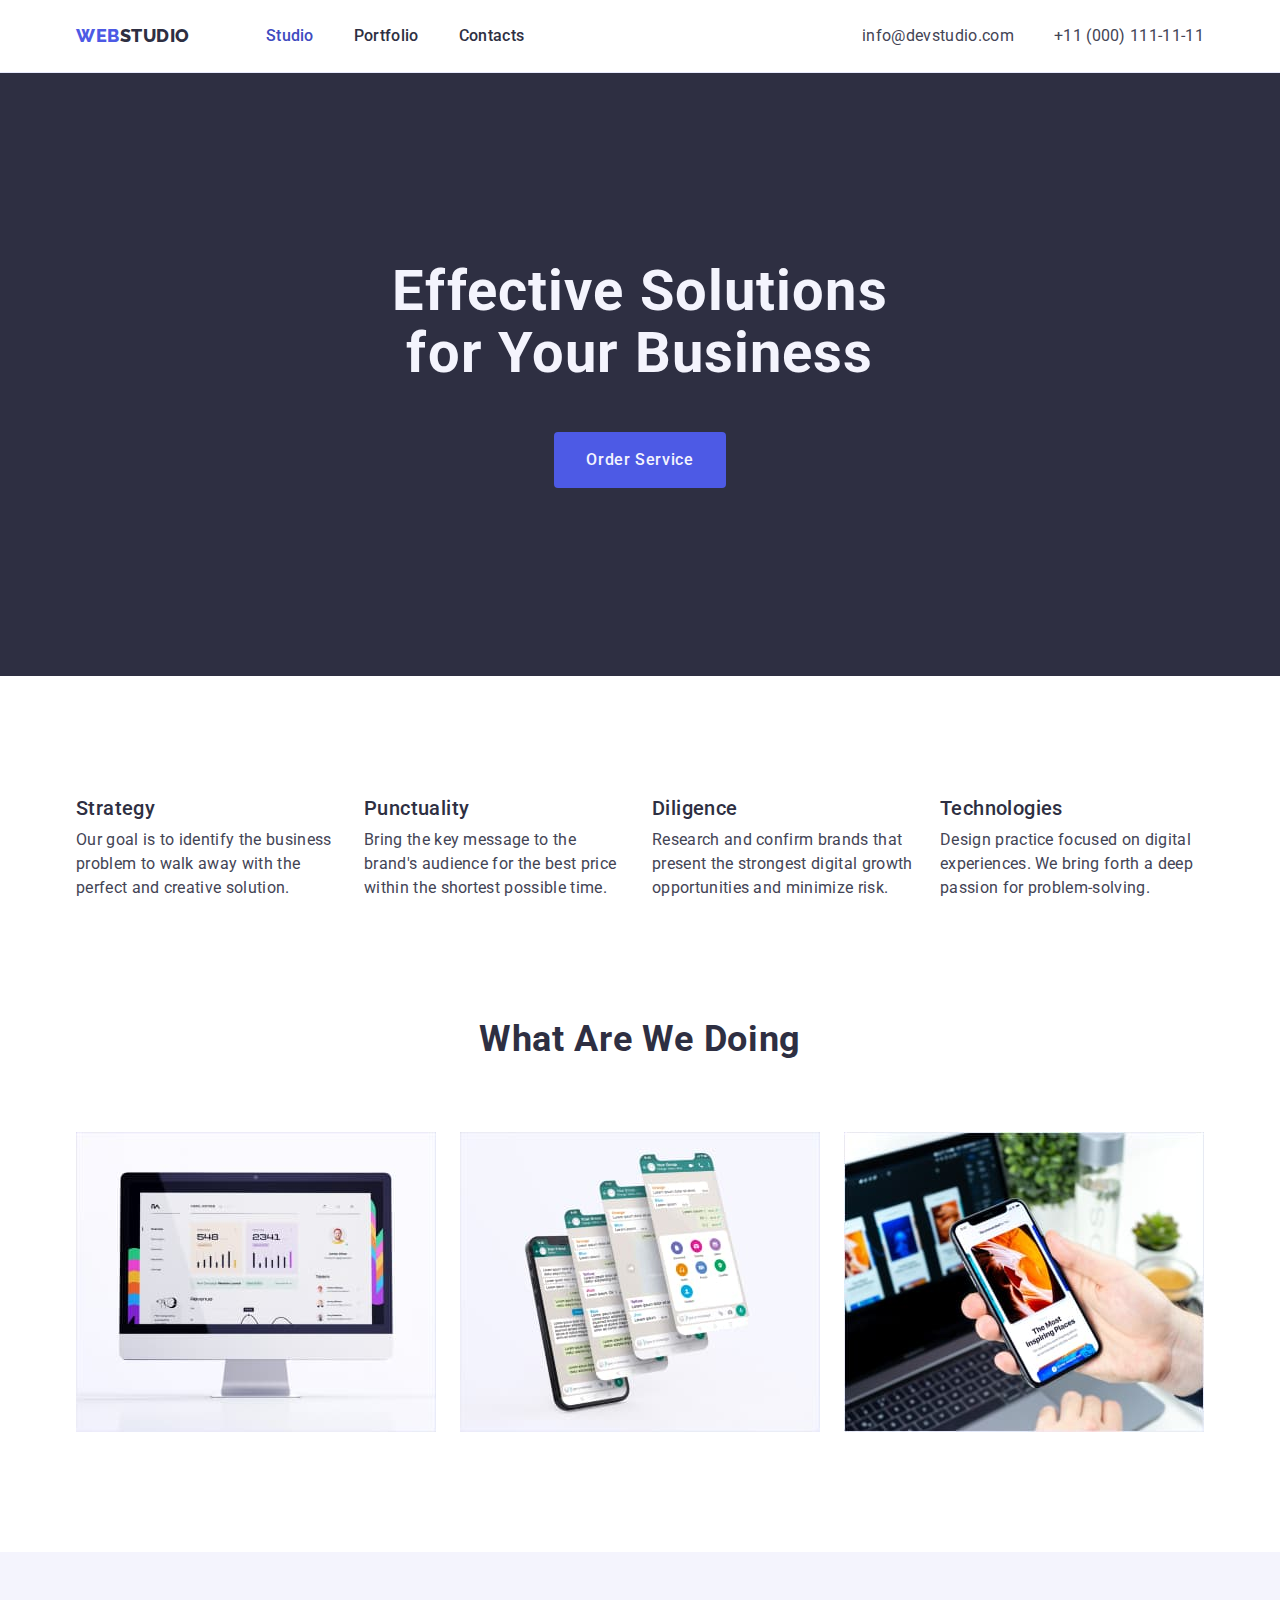
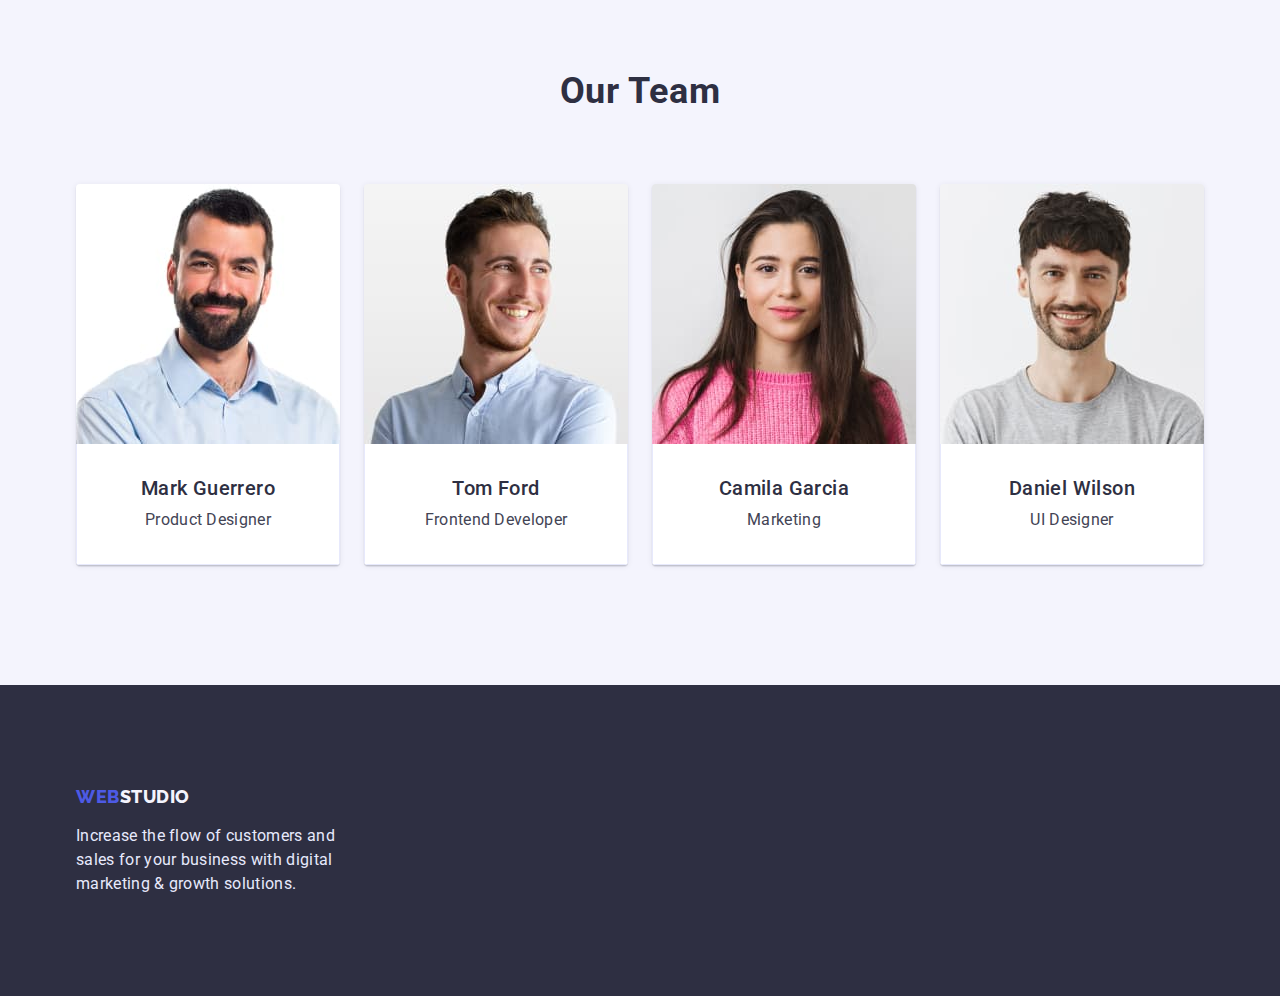
==== index.html @ 9fa5a696 "HW 4 start" ====
<!DOCTYPE html>
<html lang="en">

<head>
    <meta charset="UTF-8">
    <meta http-equiv="X-UA-Compatible" content="IE=edge">
    <meta name="viewport" content="width=device-width, initial-scale=1.0">
    <title>WebStudio</title>
    <link
        href="https://fonts.googleapis.com/css2?family=Raleway:wght@800&family=Roboto:wght@400;500;700;900&display=swap"
        rel="stylesheet">
    <link rel="stylesheet"
        href="https://cdnjs.cloudflare.com/ajax/libs/modern-normalize/1.1.0/modern-normalize.min.css">
    <link rel="stylesheet" href="./css/styles.css">
</head>

<body class="body">

    <!-- Header top -->
    <header class="page-header">
        <div class="header container">
            <nav class="header__menu">
                <a href="./index.html" class="logo"> <span class="web">Web</span>Studio</a>
                <ul class="header__nav">
                    <li class="header__list"><a href="./index.html" class="header__link current">Studio</a></li>
                    <li class="header__list"><a href="./portfolio.html" class="header__link">Portfolio</a></li>
                    <li class="header__list"><a href="#contacts" class="header__link">Contacts</a></li>
                </ul>
            </nav>
            <address class="address">
                <ul class="address__list">
                    <li class="address__item">
                        <a href="mailto:info@devstudio.com" class="address__link email">info@devstudio.com</a>
                    </li>
                    <li class="address__item">
                        <a href="tel:+110001111111" class="address__link phone">+11 (000) 111-11-11</a>
                    </li>
                </ul>
            </address>
        </div>
    </header>
    <!-- /Header top -->

    <main>

        <!-- Hero -->
        <section class="hero section">
            <div class="container container--hero">
                <h1 class="hero__title">Effective Solutions for Your Business</h1>
                <button type="button" class="btn">Order Service</button>
            </div>
        </section>
        <!-- /Hero -->

        <!-- Our features -->
        <section class="features section">
            <div class="container">
                <h2 class="visually-hidden">About us</h2>
                <ul class="features__list">
                    <li class="features__element">
                        <h3 class="features__title">Strategy</h3>
                        <p class="features__description">Our goal is to identify the business
                            problem to walk away with the perfect and creative solution.</p>
                    </li>
                    <li class="features__element">
                        <h3 class="features__title">Punctuality</h3>
                        <p class="features__description">Bring the key message to the brand's audience for the best
                            price within the shortest possible
                            time.</p>
                    </li>
                    <li class="features__element">
                        <h3 class="features__title">Diligence</h3>
                        <p class="features__description">Research and confirm brands that present the strongest digital
                            growth opportunities and
                            minimize
                            risk.</p>
                    </li>
                    <li class="features__element">
                        <h3 class="features__title">Technologies</h3>
                        <p class="features__description">Design practice focused on digital experiences. We bring forth
                            a deep passion for
                            problem-solving.</p>
                    </li>
                </ul>
            </div>
        </section>
        <!-- /About section -->

        <!-- Our work -->
        <section class="work section">
            <div class="container">
                <h2 class="work__title">What are we doing</h2>
                <ul class="work__list">
                    <li class="work__element">
                        <img src="./images/work/work1.jpg" width="360" height="300" alt="website">
                    </li>
                    <li class="work__element">
                        <img src="./images/work/work2.jpg" width="360" height="300" alt="mobile apps">
                    </li>
                    <li class="work__element">
                        <img src="./images/work/work3.jpg" width="360" height="300" alt="design">
                    </li>
                </ul>
            </div>
        </section>
        <!-- /Our work -->

        <!-- Our team -->
        <section class="team section">
            <div class="container">
                <h2 class="team__title">Our Team</h2>
                <ul class="team__list">
                    <li class="team__element">
                        <img src="./images/team/team1.jpg" width="264" height="260" alt="Mark Guerrero">
                        <div class="team__card">
                            <h3 class="team__member">Mark Guerrero</h3>
                            <p class="team__text">Product Designer</p>
                        </div>
                    </li>
                    <li class="team__element">
                        <img src="./images/team/team2.jpg" width="264" height="260" alt="Tom Ford">
                        <div class="team__card">
                            <h3 class="team__member">Tom Ford</h3>
                            <p class="team__text">Frontend Developer</p>
                        </div>
                    </li>
                    <li class="team__element">
                        <img src="./images/team/team3.jpg" width="264" height="260" alt="Camila Garcia">
                        <div class="team__card">
                            <h3 class="team__member">Camila Garcia</h3>
                            <p class="team__text">Marketing</p>
                        </div>
                    </li>
                    <li class="team__element">
                        <img src="./images/team/team4.jpg" width="264" height="260" alt="Daniel Wilson">
                        <div class="team__card">
                            <h3 class="team__member">Daniel Wilson</h3>
                            <p class="team__text">UI Designer</p>
                        </div>
                    </li>
                </ul>
            </div>
        </section>
        <!-- /Our team -->

    </main>

    <!-- Footer -->
    <footer class="footer">
        <div class="container footer__container">
            <a href="./index.html" class="logo footer__logo"> <span class="web">Web</span>Studio</a>
            <p class="footer__text" id="contacts">Increase the flow of customers and sales for your business with
                digital marketing & growth solutions.
            </p>
        </div>
    </footer>
    <!-- /Footer -->
</body>

</html>
---- css/styles.css ----
:root {
	--primary-brand: #4d5ae5;
	--pressed-state: #404bbf;
	--dark: #2e2f42;
	--success: #31d0aa;
	--text: #434455;
	--subtle-text: #8e8f99;
	--accent: #e7e9fc;
	--light: #f4f4fd;
	--modal-overlay: #2e2f42;
	--hero-background: #2e2f42;
	--white: #ffffff;
	--card-set-gap: 24px;
	--cornflower: rgba(231, 233, 252, 1);
	--card-shadow: 0px 1px 6px rgba(46, 47, 66, 0.08), 0px 1px 1px rgba(46, 47, 66, 0.16),
		0px 2px 1px rgba(46, 47, 66, 0.08);
}

/* -------------------MAIN PAGE---------------------- */

body {
	background-color: #ffffff;
	color: var(--text);

	font-family: Roboto, sans-serif;
	font-style: normal;
}

/* -------------------GLOBAL---------------------- */

a {
	text-decoration: none;
	font-style: normal;
}

ul,
ol {
	margin: 0;
	padding: 0;
	list-style: none;
}

img {
	display: block;
	max-width: 100%;
	height: auto;
}

h1,
h2,
h3,
p {
	margin: 0;
}

li {
	padding: 0;
	margin: 0;
	list-style: none;
}

.visually-hidden {
	white-space: nowrap;
	position: absolute;
	width: 1px;
	height: 1px;
	overflow: hidden;
	border: 0;
	padding: 0;
	clip: rect(0 0 0 0);
	clip-path: inset(50%);
	margin: -1px;
}

/* -------------------FLEXBOX---------------------- */

.container {
	width: 1158px;
	padding-left: 15px;
	padding-right: 15px;
	margin-left: auto;
	margin-right: auto;
	/* outline: 2px solid tomato; */
}

.section {
	padding-top: 120px;
	padding-bottom: 120px;
}

.section--no-padding {
	padding-top: 0px;
	padding-bottom: 0px;
}

/* -------------------HEADER---------------------- */

.page-header {
	border-bottom: 1px solid var(--cornflower);
}

.logo {
	padding: 24px 0 24px;

	color: var(--dark);

	font-family: Raleway;
	text-transform: uppercase;
	font-weight: 800;
	font-size: 18px;
	line-height: 1.3;
	letter-spacing: 0.03em;
}

.web {
	color: var(--primary-brand);
}

/* -------------------SITE NAV---------------------- */

.header,
.header__nav,
.header__menu,
.address__list {
	display: flex;
	align-items: center;
}

.header__nav {
	margin-left: 76px;
}

.header__link {
	display: block;
	padding: 24px 0 24px;
	color: var(--dark);

	font-weight: 500;
	font-size: 16px;
	line-height: 1.5;
	letter-spacing: 0.02em;
}

.current,
.header__link:hover,
.header__link:focus {
	color: var(--pressed-state);
}

.address {
	margin-left: auto;
}

.address__link {
	display: block;
	padding: 24px 0 24px;
	color: var(--text);

	font-size: 16px;
	line-height: 1.5;
	letter-spacing: 0.02em;
}

.header__list,
.address__item {
	margin-right: 40px;
}

.header__list:last-child,
.address__item:last-child {
	margin-right: 0px;
}

.address__link:hover,
.address__link:focus {
	color: var(--pressed-state);
}

/* -------------------HERO---------------------- */

.hero {
	padding-top: 188px;
	padding-bottom: 188px;
	text-align: center;

	background: var(--hero-background);
}

.container--hero {
	width: 530px;
}

.hero__title {
	margin-bottom: 48px;

	color: var(--light);
	font-size: 56px;
	line-height: 1.1;

	letter-spacing: 0.02em;
}

/* -------------------BUTTON---------------------- */

.btn {
	min-width: 169px;
	padding: 16px 32px;

	color: var(--light);
	background-color: var(--primary-brand);
	cursor: pointer;
	border: 0mm;
	border-radius: 4px;

	font-family: Roboto, sans-serif;
	font-weight: 500;
	font-size: 16px;
	line-height: 1.5;
	text-align: center;
	letter-spacing: 0.04em;
}

.btn--portfolio {
	min-width: auto;
	padding: 12px 24px 12px 24px;
}

.button,
.btn--portfolio:hover,
.button,
.btn--portfolio:focus {
	color: var(--light);
	background-color: var(--pressed-state);
}

/* -------------------PORTFOLIO BUTTON--------------------- */

.portfolio__section {
	padding-top: 96px;
	padding-bottom: 120px;
}

.navigation__list {
	align-items: center;
}

.navigation__li:not(:last-child) {
	margin-right: 24px;
}

.btn--portfolio {
	color: var(--primary-brand);
	background-color: var(--light);
	border: 1px solid var(--cornflower);
}

/* -------------------FEATURES SECTION---------------------- */

.features__list {
	display: flex;
}

.features__element {
	width: 264px;
}

.features__element:not(:last-child) {
	margin-right: 24px;
}

.features__title {
	margin-bottom: 8px;

	color: var(--dark);

	font-weight: 500;
	font-size: 20px;
	line-height: 1.2;
	letter-spacing: 0.02em;
}

.features__description {
	font-size: 16px;
	line-height: 1.5;
	letter-spacing: 0.02em;
}

/* -------------------WORK SECTION---------------------- */

.work {
	padding-top: 0;
}

.work__list,
.team__list {
	display: flex;
}

.work__element:not(:last-child) {
	margin-right: 24px;
}

.work__title,
.team__title {
	margin-bottom: 72px;

	color: var(--dark);

	font-size: 36px;
	line-height: 1.11;
	text-align: center;
	letter-spacing: 0.02em;
	text-transform: capitalize;
}

/* -------------------TEAM SECTION---------------------- */

.team {
	background: var(--light);
}

.team__list .team__element:last-child {
	margin-right: 0px;
}

.team__element {
	margin-right: 24px;
	box-sizing: border-box;
	box-shadow: var(--card-shadow);
	border-radius: 5px;
	overflow: hidden;
	border-radius: 4px;

	background-color: var(--light);
}

.team__card {
	padding: 32px 16px;
	background-color: var(--white);
	text-align: center;
	border-left: 1px solid var(--cornflower);
	border-right: 1px solid var(--cornflower);
	border-bottom: 1px solid var(--cornflower);
}

.team__member {
	margin-bottom: 8px;
	color: var(--dark);

	font-weight: 500;
	font-size: 20px;
	line-height: 1.2;
	text-align: center;
	letter-spacing: 0.02em;
}

.team__text {
	font-size: 16px;
	line-height: 1.5;
	text-align: center;
	letter-spacing: 0.02em;
}

/* -------------------PORTFOLIO---------------------- */

.navigation__list {
	display: flex;
	justify-content: center;
	margin-bottom: 72px;
}

.portfolio__list {
	display: flex;
	flex-wrap: wrap;
	gap: 48px 24px;
	padding: 0;
	margin: 0;
}

.portfolio__element {
	width: 360px;
	box-shadow: var(--card-shadow);
}

.portfolio__element:nth-child(n + 7) {
	margin-bottom: 0px;
}

.portfolio__card {
	padding: 32px 16px;
	background-color: var(--white);
	border-left: 1px solid var(--cornflower);
	border-right: 1px solid var(--cornflower);
	border-bottom: 1px solid var(--cornflower);
}

.portfolio__item {
	margin-bottom: 8px;
	color: var(--dark);
	font-weight: 500;
	font-size: 20px;
	line-height: 1.2;

	letter-spacing: 0.02em;
}

.portfolio__text {
	font-size: 16px;
	line-height: 1.5;

	letter-spacing: 0.02em;
}

/* -------------------FOOTER---------------------- */

.footer {
	padding: 100px 16px 100px;
	background: var(--dark);
}

.footer__logo {
	display: inline-block;
	margin-bottom: 16px;
	padding: 0;
	color: var(--light);
}

.footer__text {
	width: 264px;
	color: var(--accent);
	font-size: 16px;
	line-height: 1.5;
	letter-spacing: 0.02em;
}
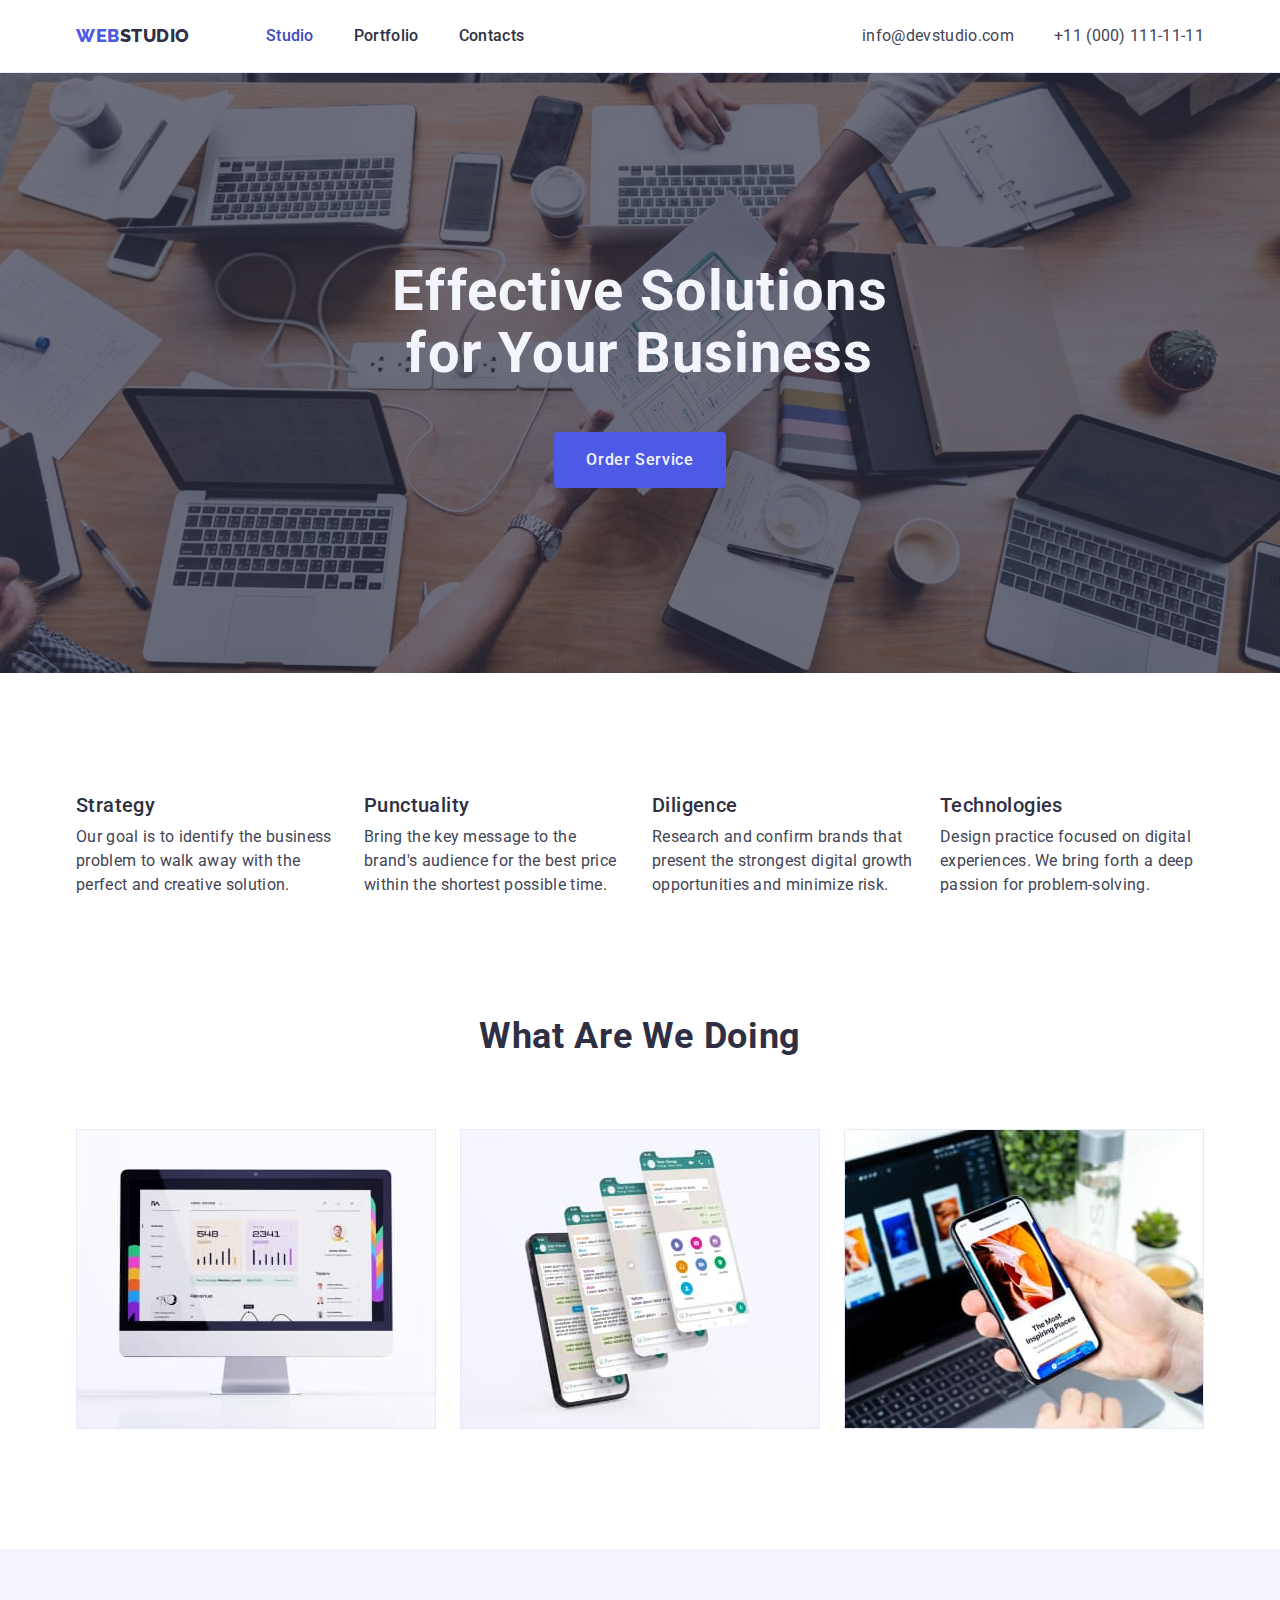
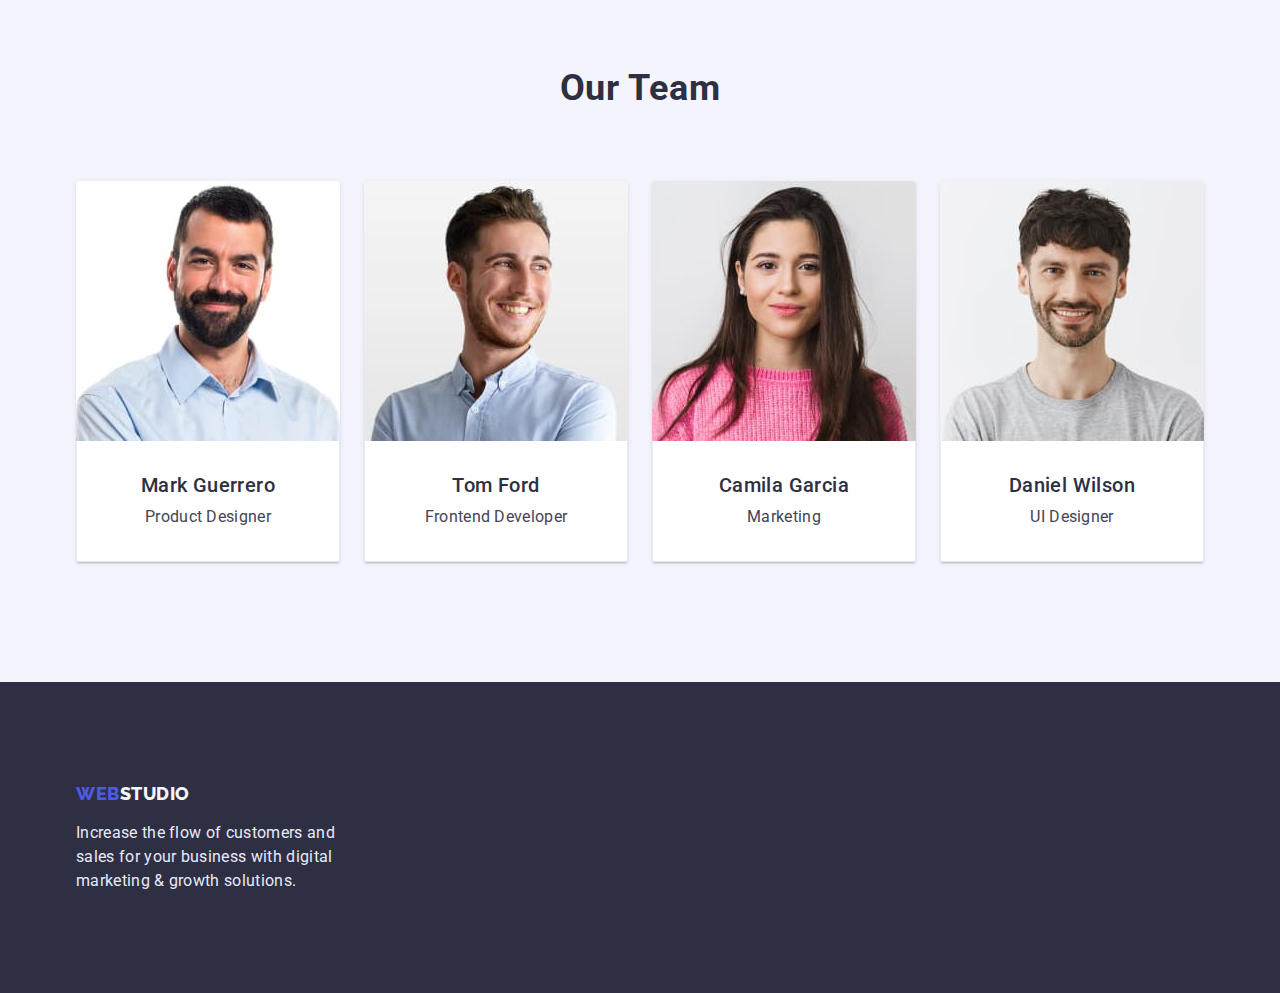
==== commit ffef0139: "overlay created" ====
--- a/index.html
+++ b/index.html
@@ -44,7 +44,7 @@
     <main>
 
         <!-- Hero -->
-        <section class="hero section">
+        <section class="hero section overlay">
             <div class="container container--hero">
                 <h1 class="hero__title">Effective Solutions for Your Business</h1>
                 <button type="button" class="btn">Order Service</button>
--- a/css/styles.css
+++ b/css/styles.css
@@ -183,11 +183,23 @@
 	padding-bottom: 188px;
 	text-align: center;
 
-	background: var(--hero-background);
+	/* background: var(--hero-background); */
 }
 
 .container--hero {
 	width: 530px;
+}
+
+.overlay {
+	max-width: 1440px;
+	height: 600px;
+	margin-left: auto;
+	margin-right: auto;
+	background-image: linear-gradient(to right, rgba(46, 47, 66, 0.7), rgba(46, 47, 66, 0.7)),
+		url("../images/people-office\ 1.jpg");
+	background-size: cover;
+	background-position: center;
+	background-repeat: no-repeat;
 }
 
 .hero__title {
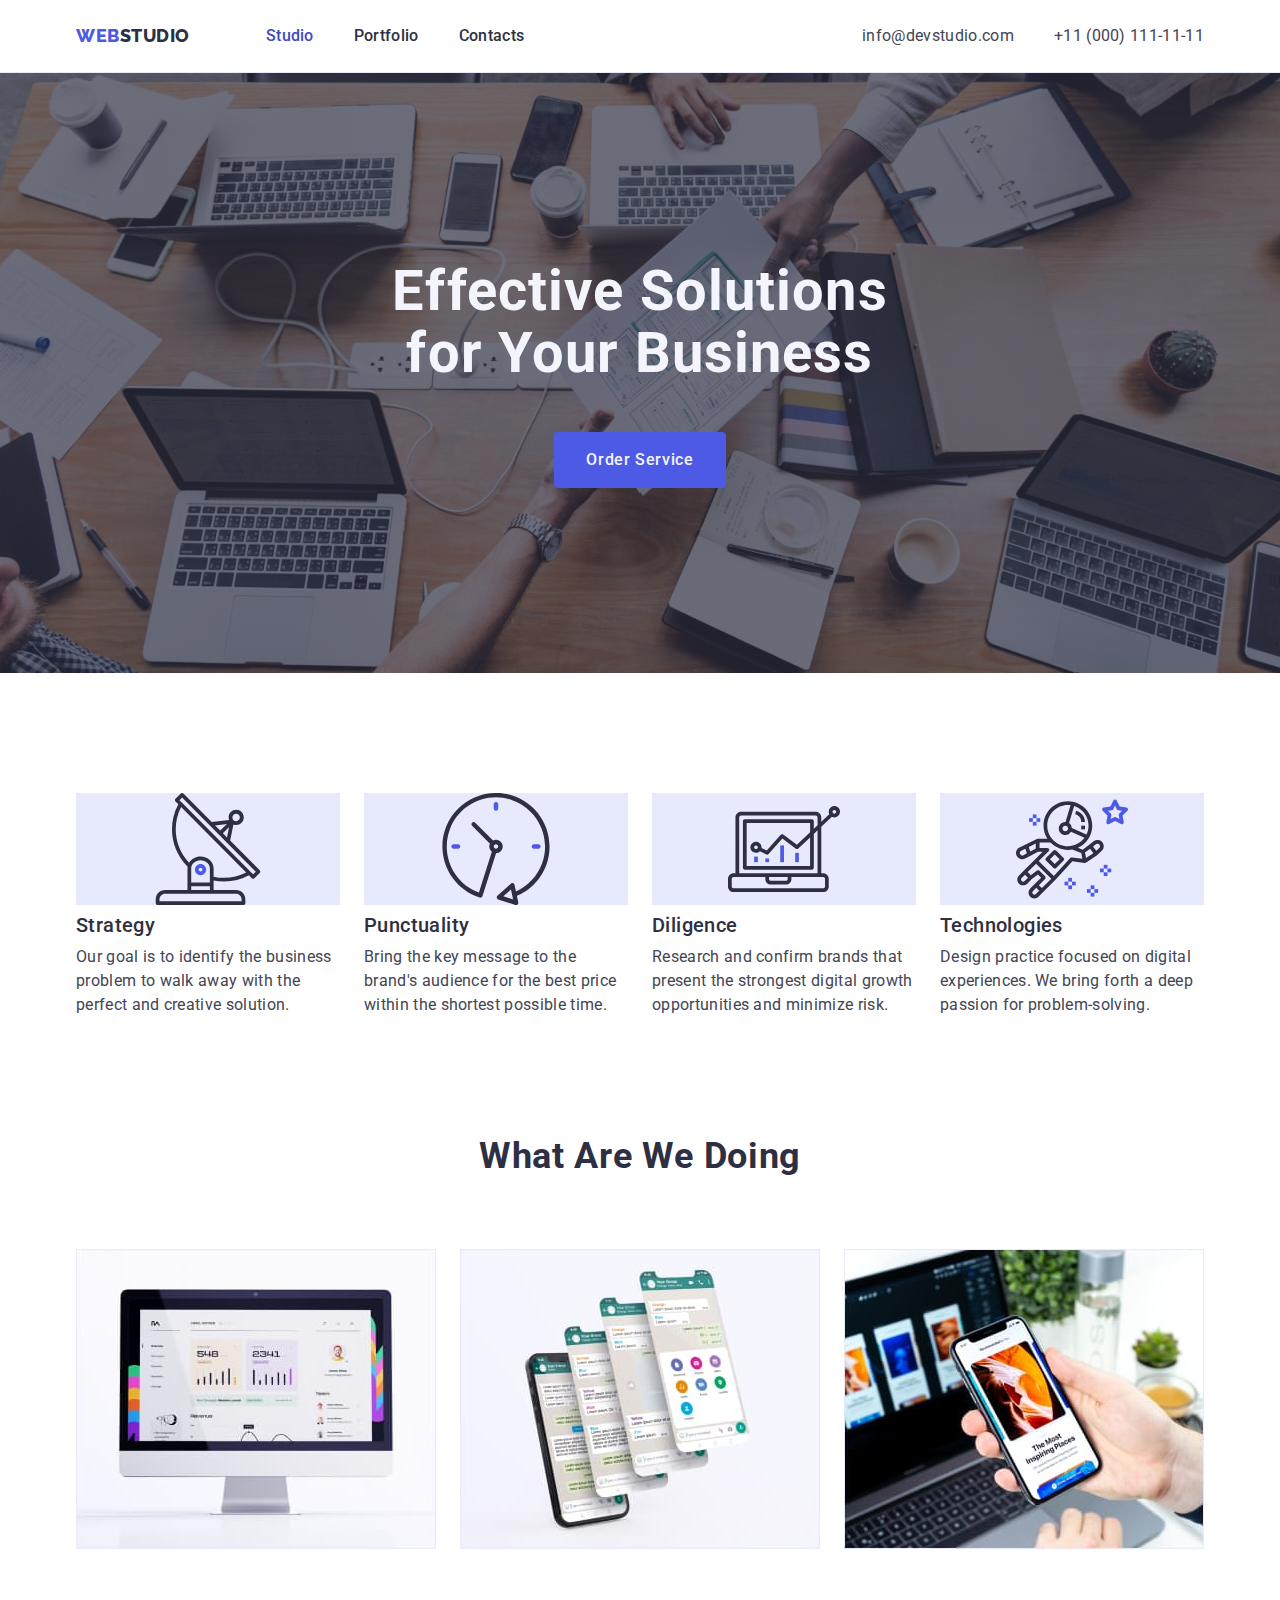
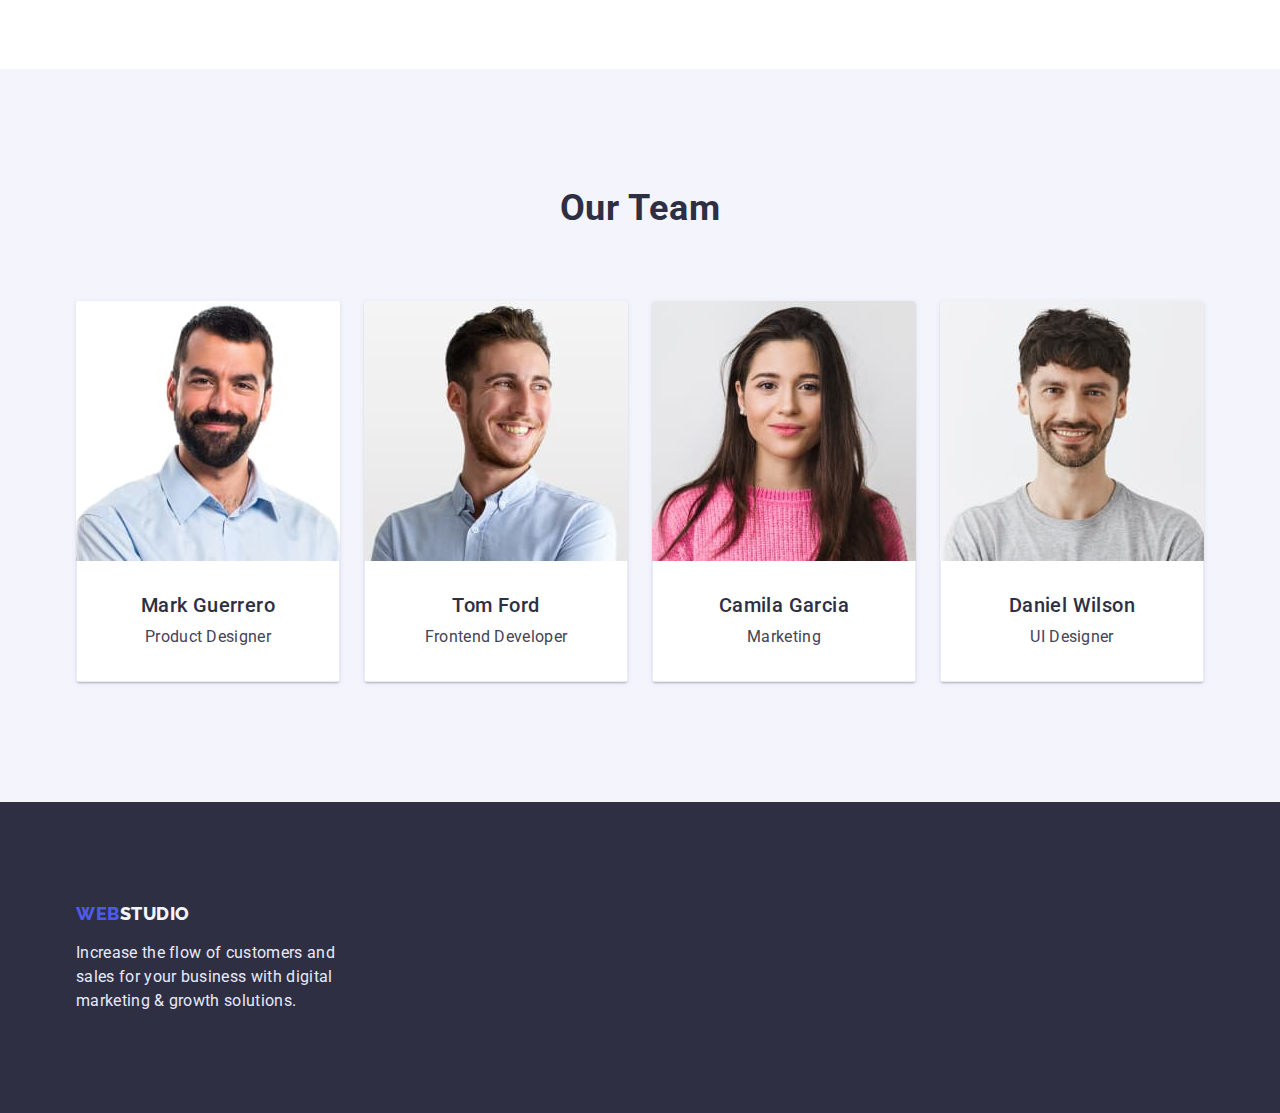
==== commit 8623cf45: "features svg added" ====
--- a/index.html
+++ b/index.html
@@ -57,25 +57,25 @@
             <div class="container">
                 <h2 class="visually-hidden">About us</h2>
                 <ul class="features__list">
-                    <li class="features__element">
+                    <li class="features__element features__element--antenna">
                         <h3 class="features__title">Strategy</h3>
                         <p class="features__description">Our goal is to identify the business
                             problem to walk away with the perfect and creative solution.</p>
                     </li>
-                    <li class="features__element">
+                    <li class="features__element features__element--clock">
                         <h3 class="features__title">Punctuality</h3>
                         <p class="features__description">Bring the key message to the brand's audience for the best
                             price within the shortest possible
                             time.</p>
                     </li>
-                    <li class="features__element">
+                    <li class="features__element features__element--diagram">
                         <h3 class="features__title">Diligence</h3>
                         <p class="features__description">Research and confirm brands that present the strongest digital
                             growth opportunities and
                             minimize
                             risk.</p>
                     </li>
-                    <li class="features__element">
+                    <li class="features__element features__element--astronaut">
                         <h3 class="features__title">Technologies</h3>
                         <p class="features__description">Design practice focused on digital experiences. We bring forth
                             a deep passion for
--- a/css/styles.css
+++ b/css/styles.css
@@ -297,6 +297,32 @@
 	letter-spacing: 0.02em;
 }
 
+.features__element::before {
+	display: block;
+	content: "";
+	height: 112px;
+	margin-bottom: 8px;
+	background-size: contain;
+	background-repeat: no-repeat;
+	background-position: center;
+	background-color: var(--accent);
+}
+
+.features__element--antenna::before {
+	background-image: url(../svg/features/antenna.svg);
+}
+
+.features__element--clock::before {
+	background-image: url(../svg/features/clock.svg);
+}
+
+.features__element--diagram::before {
+	background-image: url(../svg/features/diagram.svg);
+}
+
+.features__element--astronaut::before {
+	background-image: url(../svg/features/astronaut.svg);
+}
 /* -------------------WORK SECTION---------------------- */
 
 .work {
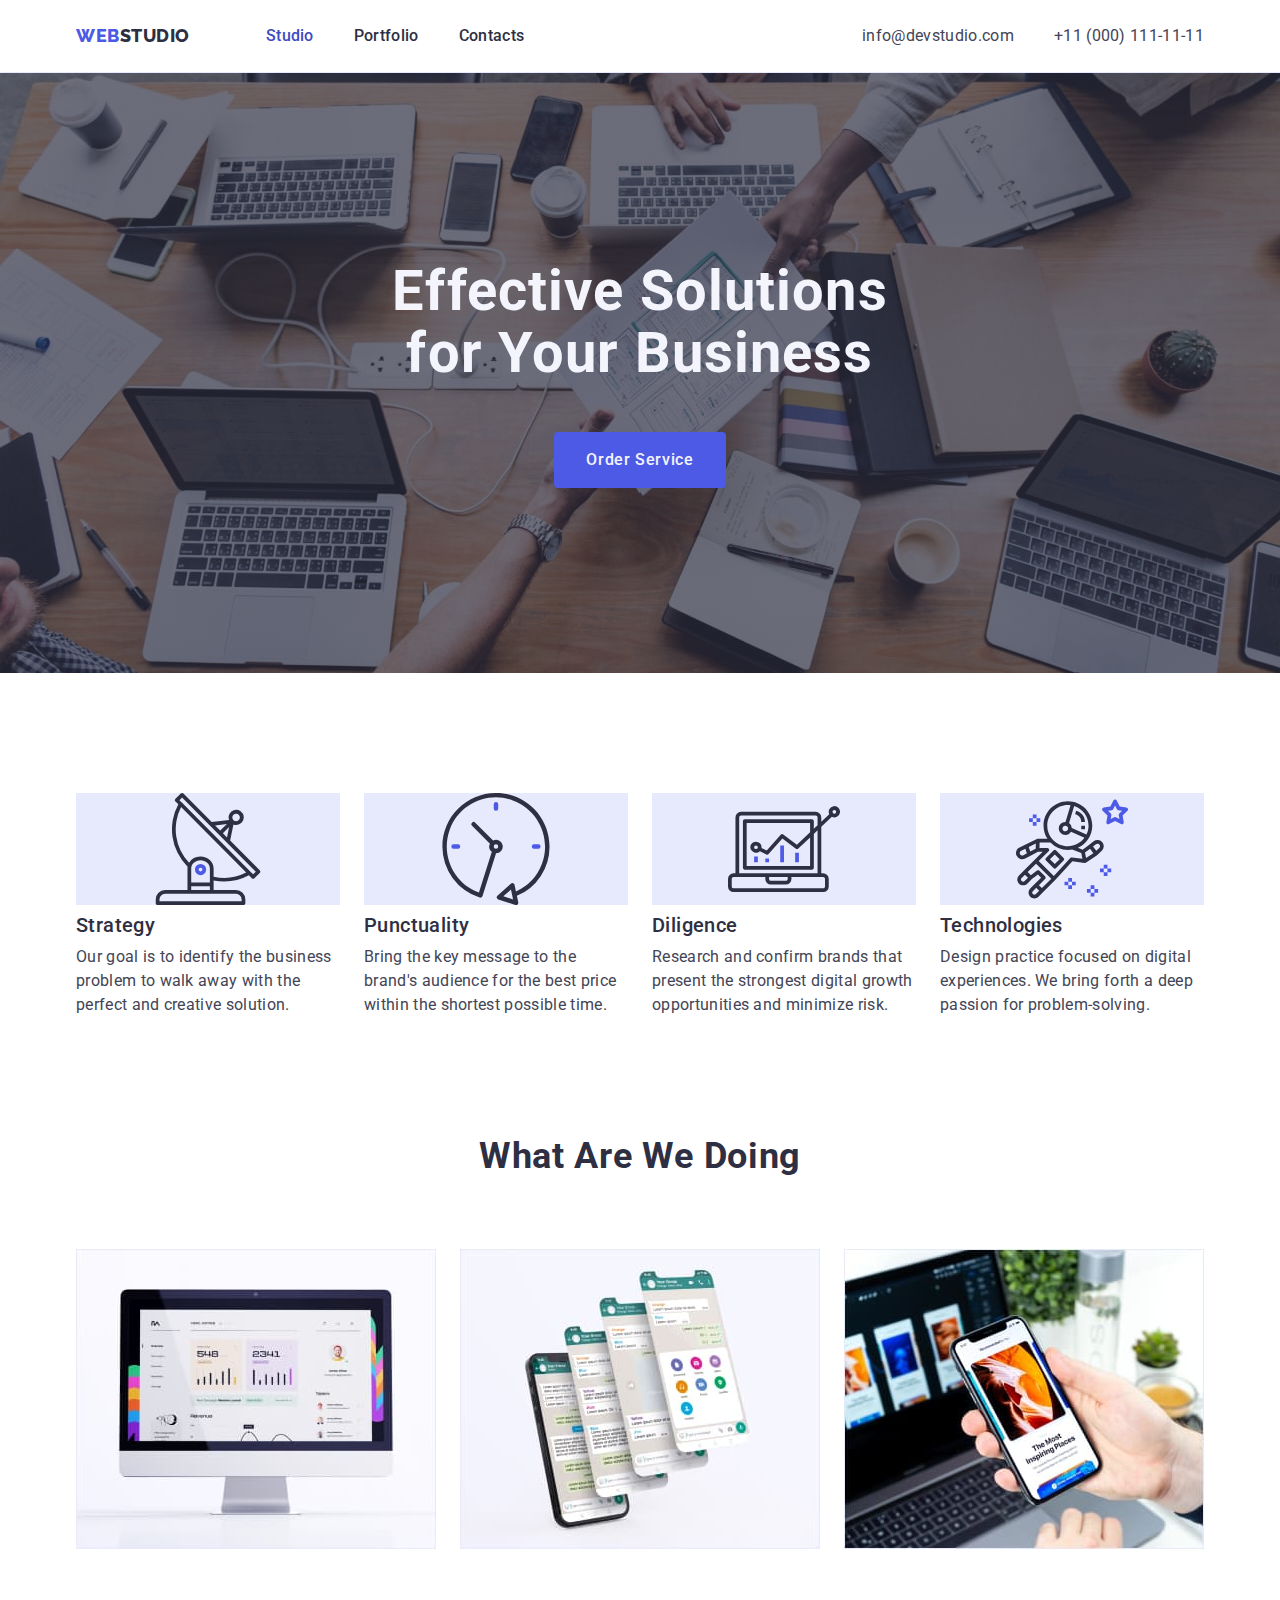
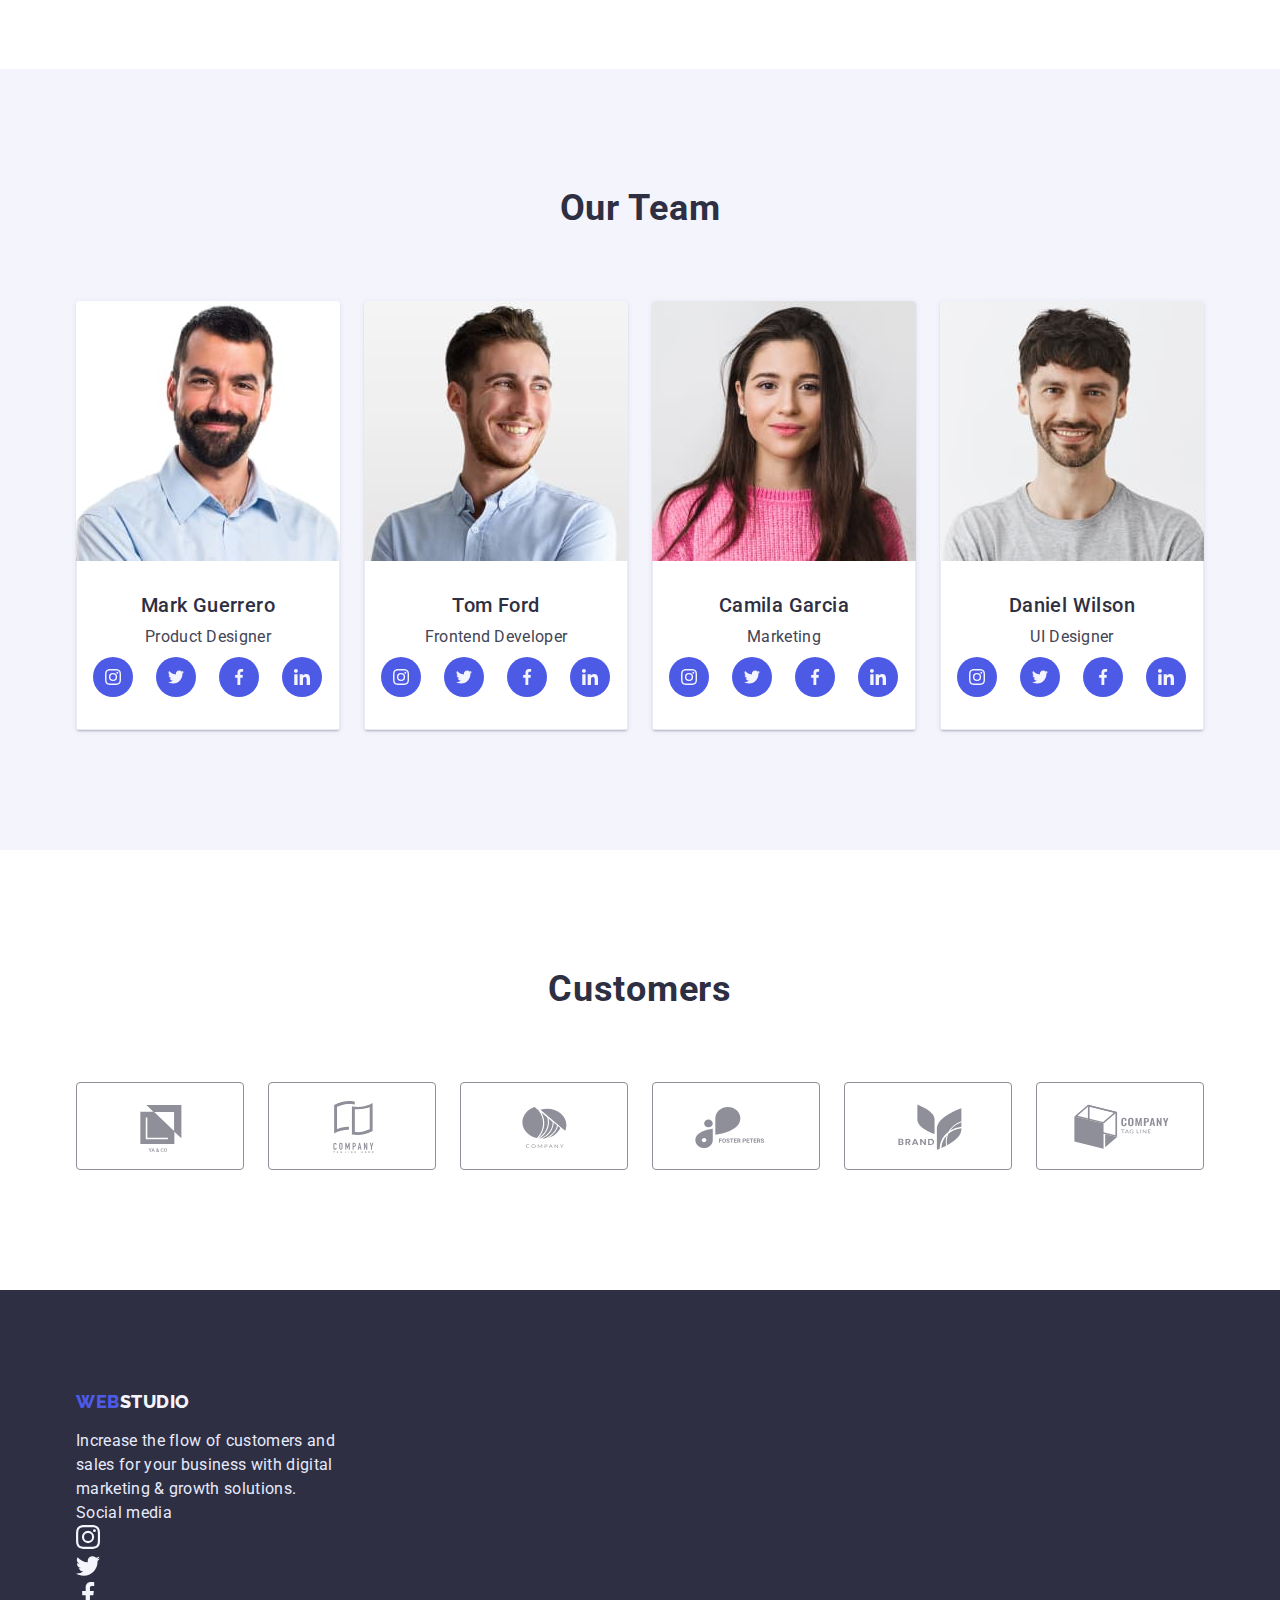
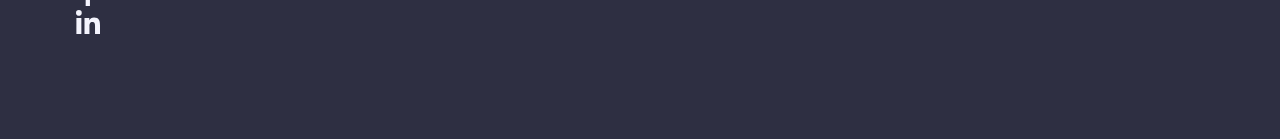
==== commit 2a8315b6: "sprite completed" ====
--- a/index.html
+++ b/index.html
@@ -115,6 +115,36 @@
                         <div class="team__card">
                             <h3 class="team__member">Mark Guerrero</h3>
                             <p class="team__text">Product Designer</p>
+                            <ul class="team__sn-list list">
+                                <li class="team__sn-element">
+                                    <a href="" class="link-socialnetworks">
+                                        <svg class="icon-socialnetworks">
+                                            <use href="./images/svg/social_media/defs.svg#icon-instagram"></use>
+                                        </svg>
+                                    </a>
+                                </li>
+                                <li class="team__sn-element">
+                                    <a href="" class="link-socialnetworks">
+                                        <svg class="icon-socialnetworks">
+                                            <use href="./images/svg/social_media/defs.svg#icon-twitter"></use>
+                                        </svg>
+                                    </a>
+                                </li>
+                                <li class="team__sn-element">
+                                    <a href="" class="link-socialnetworks">
+                                        <svg class="icon-socialnetworks">
+                                            <use href="./images/svg/social_media/defs.svg#icon-facebook"></use>
+                                        </svg>
+                                    </a>
+                                </li>
+                                <li class="team__sn-element">
+                                    <a href="" class="link-socialnetworks">
+                                        <svg class="icon-socialnetworks">
+                                            <use href="./images/svg/social_media/defs.svg#icon-linkedin"></use>
+                                        </svg>
+                                    </a>
+                                </li>
+                            </ul>
                         </div>
                     </li>
                     <li class="team__element">
@@ -122,6 +152,36 @@
                         <div class="team__card">
                             <h3 class="team__member">Tom Ford</h3>
                             <p class="team__text">Frontend Developer</p>
+                            <ul class="team__sn-list list">
+                                <li class="team__sn-element">
+                                    <a href="" class="link-socialnetworks">
+                                        <svg class="icon-socialnetworks">
+                                            <use href="./images/svg/social_media/defs.svg#icon-instagram"></use>
+                                        </svg>
+                                    </a>
+                                </li>
+                                <li class="team__sn-element">
+                                    <a href="" class="link-socialnetworks">
+                                        <svg class="icon-socialnetworks">
+                                            <use href="./images/svg/social_media/defs.svg#icon-twitter"></use>
+                                        </svg>
+                                    </a>
+                                </li>
+                                <li class="team__sn-element">
+                                    <a href="" class="link-socialnetworks">
+                                        <svg class="icon-socialnetworks">
+                                            <use href="./images/svg/social_media/defs.svg#icon-facebook"></use>
+                                        </svg>
+                                    </a>
+                                </li>
+                                <li class="team__sn-element">
+                                    <a href="" class="link-socialnetworks">
+                                        <svg class="icon-socialnetworks">
+                                            <use href="./images/svg/social_media/defs.svg#icon-linkedin"></use>
+                                        </svg>
+                                    </a>
+                                </li>
+                            </ul>
                         </div>
                     </li>
                     <li class="team__element">
@@ -129,6 +189,36 @@
                         <div class="team__card">
                             <h3 class="team__member">Camila Garcia</h3>
                             <p class="team__text">Marketing</p>
+                            <ul class="team__sn-list list">
+                                <li class="team__sn-element">
+                                    <a href="" class="link-socialnetworks">
+                                        <svg class="icon-socialnetworks">
+                                            <use href="./images/svg/social_media/defs.svg#icon-instagram"></use>
+                                        </svg>
+                                    </a>
+                                </li>
+                                <li class="team__sn-element">
+                                    <a href="" class="link-socialnetworks">
+                                        <svg class="icon-socialnetworks">
+                                            <use href="./images/svg/social_media/defs.svg#icon-twitter"></use>
+                                        </svg>
+                                    </a>
+                                </li>
+                                <li class="team__sn-element">
+                                    <a href="" class="link-socialnetworks">
+                                        <svg class="icon-socialnetworks">
+                                            <use href="./images/svg/social_media/defs.svg#icon-facebook"></use>
+                                        </svg>
+                                    </a>
+                                </li>
+                                <li class="team__sn-element">
+                                    <a href="" class="link-socialnetworks">
+                                        <svg class="icon-socialnetworks">
+                                            <use href="./images/svg/social_media/defs.svg#icon-linkedin"></use>
+                                        </svg>
+                                    </a>
+                                </li>
+                            </ul>
                         </div>
                     </li>
                     <li class="team__element">
@@ -136,12 +226,93 @@
                         <div class="team__card">
                             <h3 class="team__member">Daniel Wilson</h3>
                             <p class="team__text">UI Designer</p>
+                            <ul class="team__sn-list list">
+                                <li class="team__sn-element">
+                                    <a href="" class="link-socialnetworks">
+                                        <svg class="icon-socialnetworks">
+                                            <use href="./images/svg/social_media/defs.svg#icon-instagram"></use>
+                                        </svg>
+                                    </a>
+                                </li>
+                                <li class="team__sn-element">
+                                    <a href="" class="link-socialnetworks">
+                                        <svg class="icon-socialnetworks">
+                                            <use href="./images/svg/social_media/defs.svg#icon-twitter"></use>
+                                        </svg>
+                                    </a>
+                                </li>
+                                <li class="team__sn-element">
+                                    <a href="" class="link-socialnetworks">
+                                        <svg class="icon-socialnetworks">
+                                            <use href="./images/svg/social_media/defs.svg#icon-facebook"></use>
+                                        </svg>
+                                    </a>
+                                </li>
+                                <li class="team__sn-element">
+                                    <a href="" class="link-socialnetworks">
+                                        <svg class="icon-socialnetworks">
+                                            <use href="./images/svg/social_media/defs.svg#icon-linkedin"></use>
+                                        </svg>
+                                    </a>
+                                </li>
+                            </ul>
                         </div>
                     </li>
                 </ul>
             </div>
         </section>
         <!-- /Our team -->
+
+
+        <!-- Customers -->
+
+        <section class="customers section">
+            <div class="container">
+                <h2 class="customers__title">Customers</h2>
+                <ul class="customers__list">
+                    <li class="customers__element">
+                        <a href="" class="customers__link">
+                            <svg class="customers__icon">
+                                <use href="./images/svg/customers/defs.svg#icon-logo1"></use>
+                            </svg>
+                        </a>
+                    </li>
+                    <li class="customers__element">
+                        <a href="" class="customers__link">
+                            <svg class="customers__icon">
+                                <use href="./images/svg/customers/defs.svg#icon-logo2"></use>
+                            </svg>
+                        </a>
+                    </li>
+                    <li class="customers__element">
+                        <a href="" class="customers__link">
+                            <svg class="customers__icon">
+                                <use href="./images/svg/customers/defs.svg#icon-logo3"></use>
+                            </svg>
+                        </a>
+                    </li>
+                    <li class="customers__element">
+                        <a href="" class="customers__link">
+                            <svg class="customers__icon">
+                                <use href="./images/svg/customers/defs.svg#icon-logo4"></use>
+                            </svg>
+                        </a>
+                    </li>
+                    <li class="customers__element">
+                        <a href="" class="customers__link">
+                            <svg class="customers__icon">
+                                <use href="./images/svg/customers/defs.svg#icon-logo5"></use>
+                            </svg>
+                        </a>
+                    </li>
+                    <li class="customers__element">
+                        <a href="" class="customers__link">
+                            <svg class="customers__icon">
+                                <use href="./images/svg/customers/defs.svg#icon-logo6"></use>
+                            </svg>
+                        </a>
+                    </li>
+                    <!-- /Customers -->
 
     </main>
 
@@ -153,6 +324,39 @@
                 digital marketing & growth solutions.
             </p>
         </div>
+        <div class="container footer__social">
+            <p class="footer__social--text">Social media</p>
+            <ul class="social-list list">
+                <li class="socialnetworks">
+                    <a href="" class="footer-socialnetworks">
+                        <svg class="icon-socialnetworks--footer">
+                            <use href="./images/svg/social_media/defs.svg#icon-instagram"></use>
+                        </svg>
+                    </a>
+                </li>
+                <li class="socialnetworks">
+                    <a href="" class="footer-socialnetworks">
+                        <svg class="icon-socialnetworks--footer">
+                            <use href="./images/svg/social_media/defs.svg#icon-twitter"></use>
+                        </svg>
+                    </a>
+                </li>
+                <li class="socialnetworks">
+                    <a href="" class="footer-socialnetworks">
+                        <svg class="icon-socialnetworks--footer">
+                            <use href="./images/svg/social_media/defs.svg#icon-facebook"></use>
+                        </svg>
+                    </a>
+                </li>
+                <li class="socialnetworks">
+                    <a href="" class="footer-socialnetworks">
+                        <svg class="icon-socialnetworks--footer">
+                            <use href="./images/svg/social_media/defs.svg#icon-linkedin"></use>
+                        </svg>
+                    </a>
+                </li>
+            </ul>
+        </div>
     </footer>
     <!-- /Footer -->
 </body>
--- a/css/styles.css
+++ b/css/styles.css
@@ -196,7 +196,7 @@
 	margin-left: auto;
 	margin-right: auto;
 	background-image: linear-gradient(to right, rgba(46, 47, 66, 0.7), rgba(46, 47, 66, 0.7)),
-		url("../images/people-office\ 1.jpg");
+		url("../images/people-office.jpg");
 	background-size: cover;
 	background-position: center;
 	background-repeat: no-repeat;
@@ -309,19 +309,19 @@
 }
 
 .features__element--antenna::before {
-	background-image: url(../svg/features/antenna.svg);
+	background-image: url(../images/svg/features/antenna.svg);
 }
 
 .features__element--clock::before {
-	background-image: url(../svg/features/clock.svg);
+	background-image: url(../images/svg/features/clock.svg);
 }
 
 .features__element--diagram::before {
-	background-image: url(../svg/features/diagram.svg);
+	background-image: url(../images/svg/features/diagram.svg);
 }
 
 .features__element--astronaut::before {
-	background-image: url(../svg/features/astronaut.svg);
+	background-image: url(../images/svg/features/astronaut.svg);
 }
 /* -------------------WORK SECTION---------------------- */
 
@@ -339,7 +339,8 @@
 }
 
 .work__title,
-.team__title {
+.team__title,
+.customers__title {
 	margin-bottom: 72px;
 
 	color: var(--dark);
@@ -393,10 +394,82 @@
 }
 
 .team__text {
+	margin-bottom: 8px;
 	font-size: 16px;
 	line-height: 1.5;
 	text-align: center;
 	letter-spacing: 0.02em;
+}
+
+.team__sn-list {
+	display: flex;
+	align-items: center;
+	flex-wrap: wrap;
+	column-gap: 23px;
+	padding: 0;
+	margin: 0;
+}
+
+.link-socialnetworks {
+	width: 40px;
+	height: 40px;
+	display: flex;
+	flex-direction: row;
+	align-items: center;
+	justify-content: center;
+	border-radius: 50px;
+	background-color: var(--primary-brand);
+}
+
+.icon-socialnetworks {
+	width: 16px;
+	height: 16px;
+}
+
+.link-socialnetworks:hover,
+.link-socialnetworks:focus {
+	background-color: var(--pressed-state);
+	fill: var(--accent);
+}
+
+/* -------------------CUSTOMERS SECTION---------------------- */
+
+.customers__list {
+	display: flex;
+	justify-content: space-between;
+}
+
+.customers__link {
+	display: flex;
+	align-items: center;
+	justify-content: center;
+	width: 168px;
+	height: 88px;
+	margin-right: 24px;
+	box-sizing: border-box;
+	border: 1px solid var(--subtle-text);
+	border-radius: 4px;
+}
+
+.customers__link:last-child {
+	margin-right: 0px;
+}
+
+.customers__icon {
+	width: 104px;
+	height: 56px;
+	fill: var(--subtle-text);
+}
+
+.customers__link:hover .customers__icon,
+.customers__link:focus .customers__icon {
+	fill: var(--pressed-state);
+}
+
+.customers__link:hover,
+.customers__link:focus {
+	border: 1px solid var(--pressed-state);
+	fill: var(--pressed-state);
 }
 
 /* -------------------PORTFOLIO---------------------- */
@@ -463,10 +536,16 @@
 	color: var(--light);
 }
 
-.footer__text {
+.footer__text,
+.footer__social--text {
 	width: 264px;
 	color: var(--accent);
 	font-size: 16px;
 	line-height: 1.5;
 	letter-spacing: 0.02em;
 }
+
+.icon-socialnetworks--footer {
+	width: 24px;
+	height: 24px;
+}
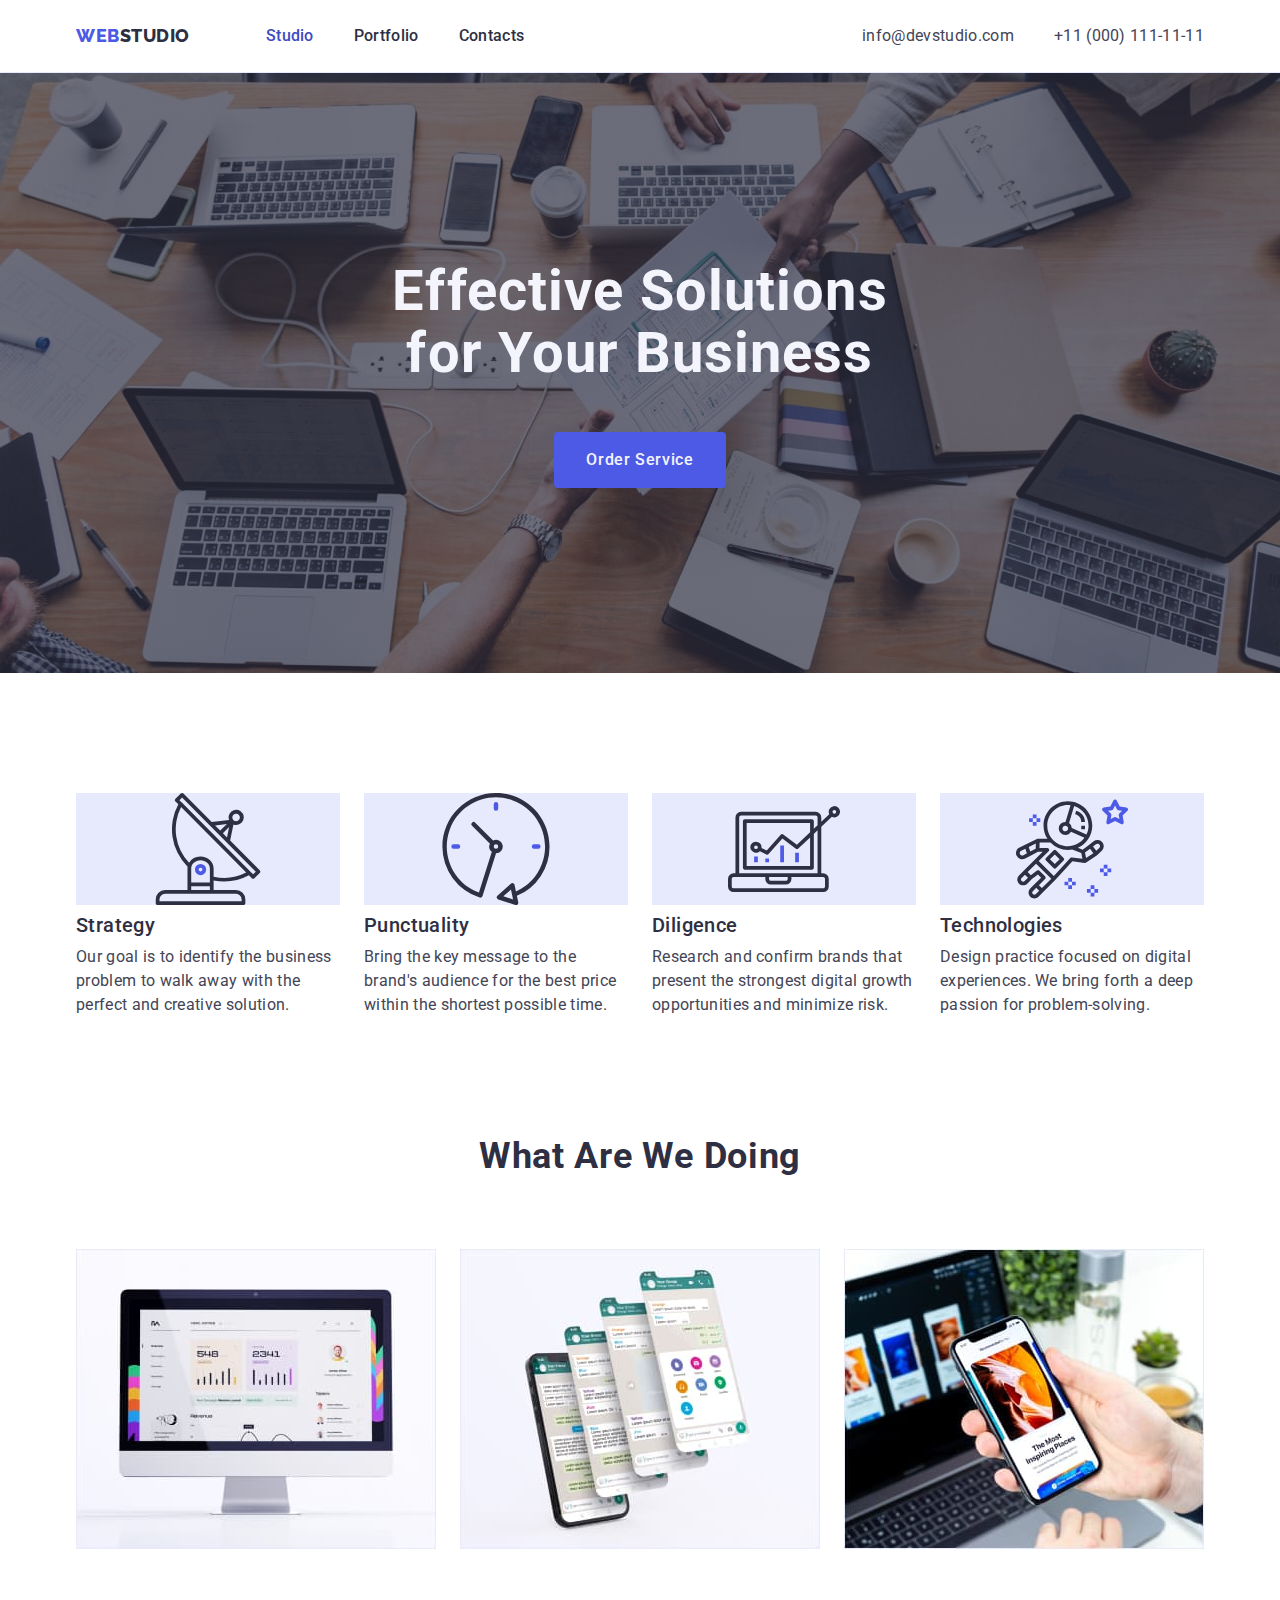
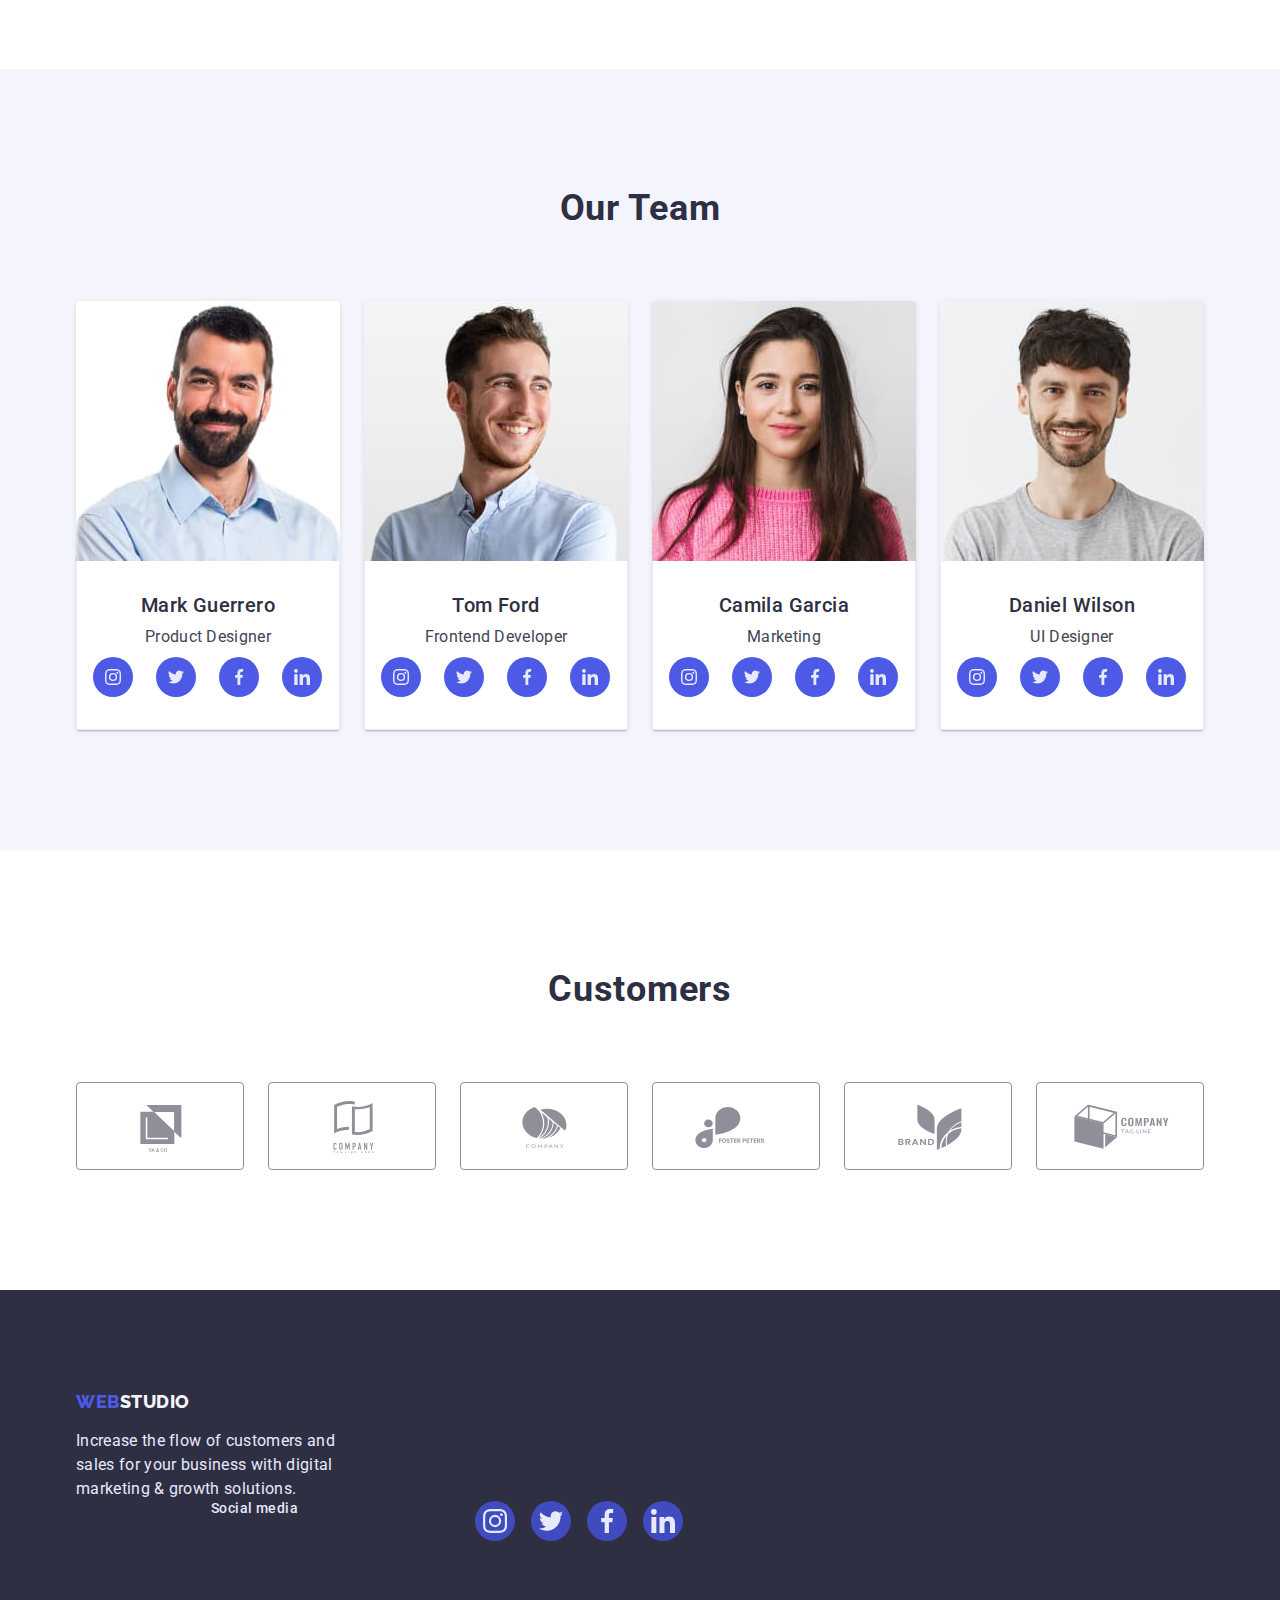
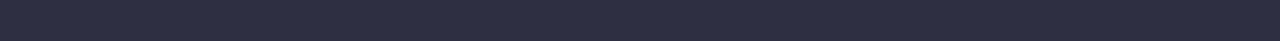
==== commit 977ff4f5: "footer under construction" ====
--- a/index.html
+++ b/index.html
@@ -323,39 +323,39 @@
             <p class="footer__text" id="contacts">Increase the flow of customers and sales for your business with
                 digital marketing & growth solutions.
             </p>
-        </div>
-        <div class="container footer__social">
-            <p class="footer__social--text">Social media</p>
-            <ul class="social-list list">
-                <li class="socialnetworks">
-                    <a href="" class="footer-socialnetworks">
-                        <svg class="icon-socialnetworks--footer">
-                            <use href="./images/svg/social_media/defs.svg#icon-instagram"></use>
-                        </svg>
-                    </a>
-                </li>
-                <li class="socialnetworks">
-                    <a href="" class="footer-socialnetworks">
-                        <svg class="icon-socialnetworks--footer">
-                            <use href="./images/svg/social_media/defs.svg#icon-twitter"></use>
-                        </svg>
-                    </a>
-                </li>
-                <li class="socialnetworks">
-                    <a href="" class="footer-socialnetworks">
-                        <svg class="icon-socialnetworks--footer">
-                            <use href="./images/svg/social_media/defs.svg#icon-facebook"></use>
-                        </svg>
-                    </a>
-                </li>
-                <li class="socialnetworks">
-                    <a href="" class="footer-socialnetworks">
-                        <svg class="icon-socialnetworks--footer">
-                            <use href="./images/svg/social_media/defs.svg#icon-linkedin"></use>
-                        </svg>
-                    </a>
-                </li>
-            </ul>
+            <div class="container footer__social">
+                <p class="footer__social--text">Social media</p>
+                <ul class="social-list list">
+                    <li class="socialnetworks">
+                        <a href="" class="footer-socialnetworks">
+                            <svg class="icon-socialnetworks--footer">
+                                <use href="./images/svg/social_media/defs.svg#icon-instagram"></use>
+                            </svg>
+                        </a>
+                    </li>
+                    <li class="socialnetworks">
+                        <a href="" class="footer-socialnetworks">
+                            <svg class="icon-socialnetworks--footer">
+                                <use href="./images/svg/social_media/defs.svg#icon-twitter"></use>
+                            </svg>
+                        </a>
+                    </li>
+                    <li class="socialnetworks">
+                        <a href="" class="footer-socialnetworks">
+                            <svg class="icon-socialnetworks--footer">
+                                <use href="./images/svg/social_media/defs.svg#icon-facebook"></use>
+                            </svg>
+                        </a>
+                    </li>
+                    <li class="socialnetworks">
+                        <a href="" class="footer-socialnetworks">
+                            <svg class="icon-socialnetworks--footer">
+                                <use href="./images/svg/social_media/defs.svg#icon-linkedin"></use>
+                            </svg>
+                        </a>
+                    </li>
+                </ul>
+            </div>
         </div>
     </footer>
     <!-- /Footer -->
--- a/css/styles.css
+++ b/css/styles.css
@@ -424,12 +424,12 @@
 .icon-socialnetworks {
 	width: 16px;
 	height: 16px;
+	fill: var(--accent);
 }
 
 .link-socialnetworks:hover,
 .link-socialnetworks:focus {
 	background-color: var(--pressed-state);
-	fill: var(--accent);
 }
 
 /* -------------------CUSTOMERS SECTION---------------------- */
@@ -525,6 +525,7 @@
 /* -------------------FOOTER---------------------- */
 
 .footer {
+	display: flex;
 	padding: 100px 16px 100px;
 	background: var(--dark);
 }
@@ -545,6 +546,47 @@
 	letter-spacing: 0.02em;
 }
 
+.footer__social {
+	display: flex;
+	margin-left: 120px;
+}
+
+.footer__social--text {
+	margin-bottom: 20px;
+
+	color: var(--accent);
+
+	font-style: normal;
+	font-weight: 500;
+	font-size: 14px;
+	line-height: 1.14;
+	letter-spacing: 0.03em;
+}
+
+.social-list {
+	display: flex;
+}
+
+.socialnetworks {
+	height: 40px;
+	width: 40px;
+	margin-right: 16px;
+	border-radius: 50%;
+	cursor: pointer;
+	background-color: var(--pressed-state);
+}
+
+.footer-socialnetworks {
+	width: 40px;
+	height: 40px;
+	display: flex;
+	flex-direction: row;
+	align-items: center;
+	justify-content: center;
+	border-radius: 50px;
+	fill: var(--accent);
+}
+
 .icon-socialnetworks--footer {
 	width: 24px;
 	height: 24px;
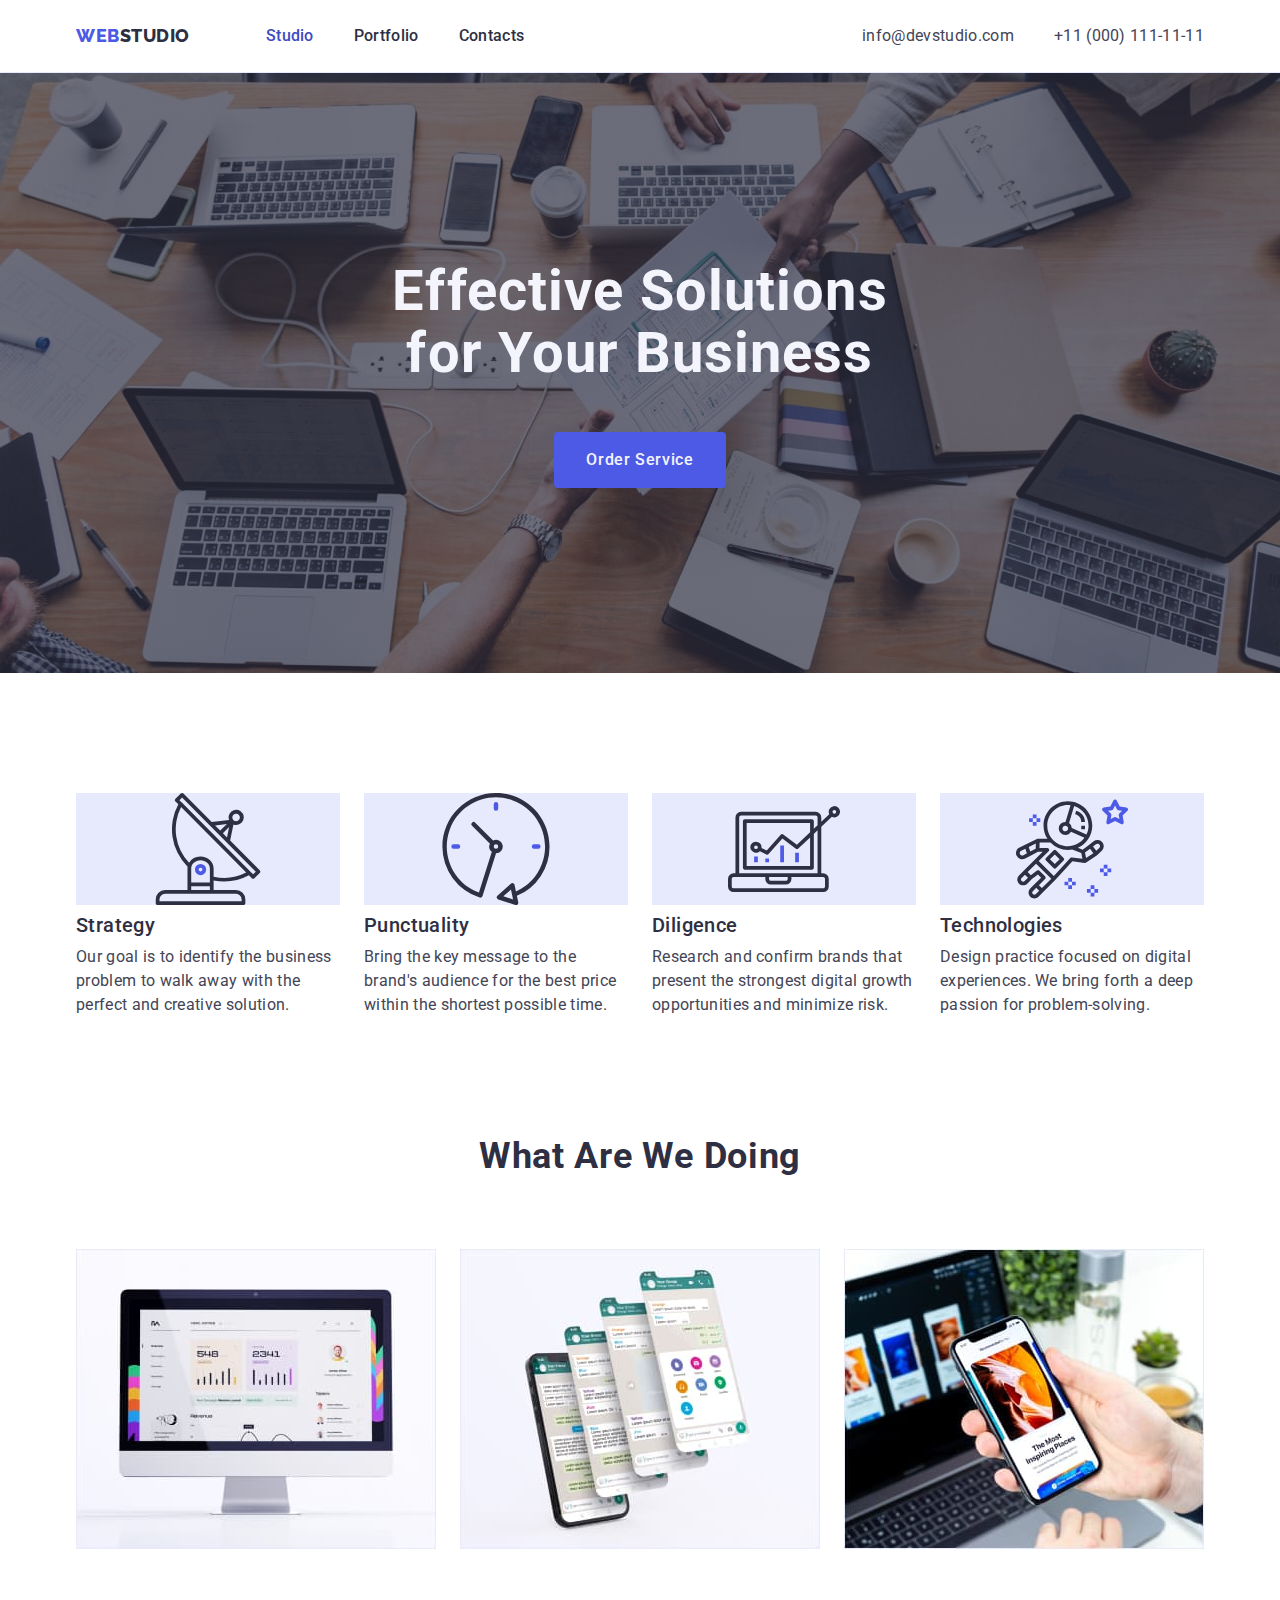
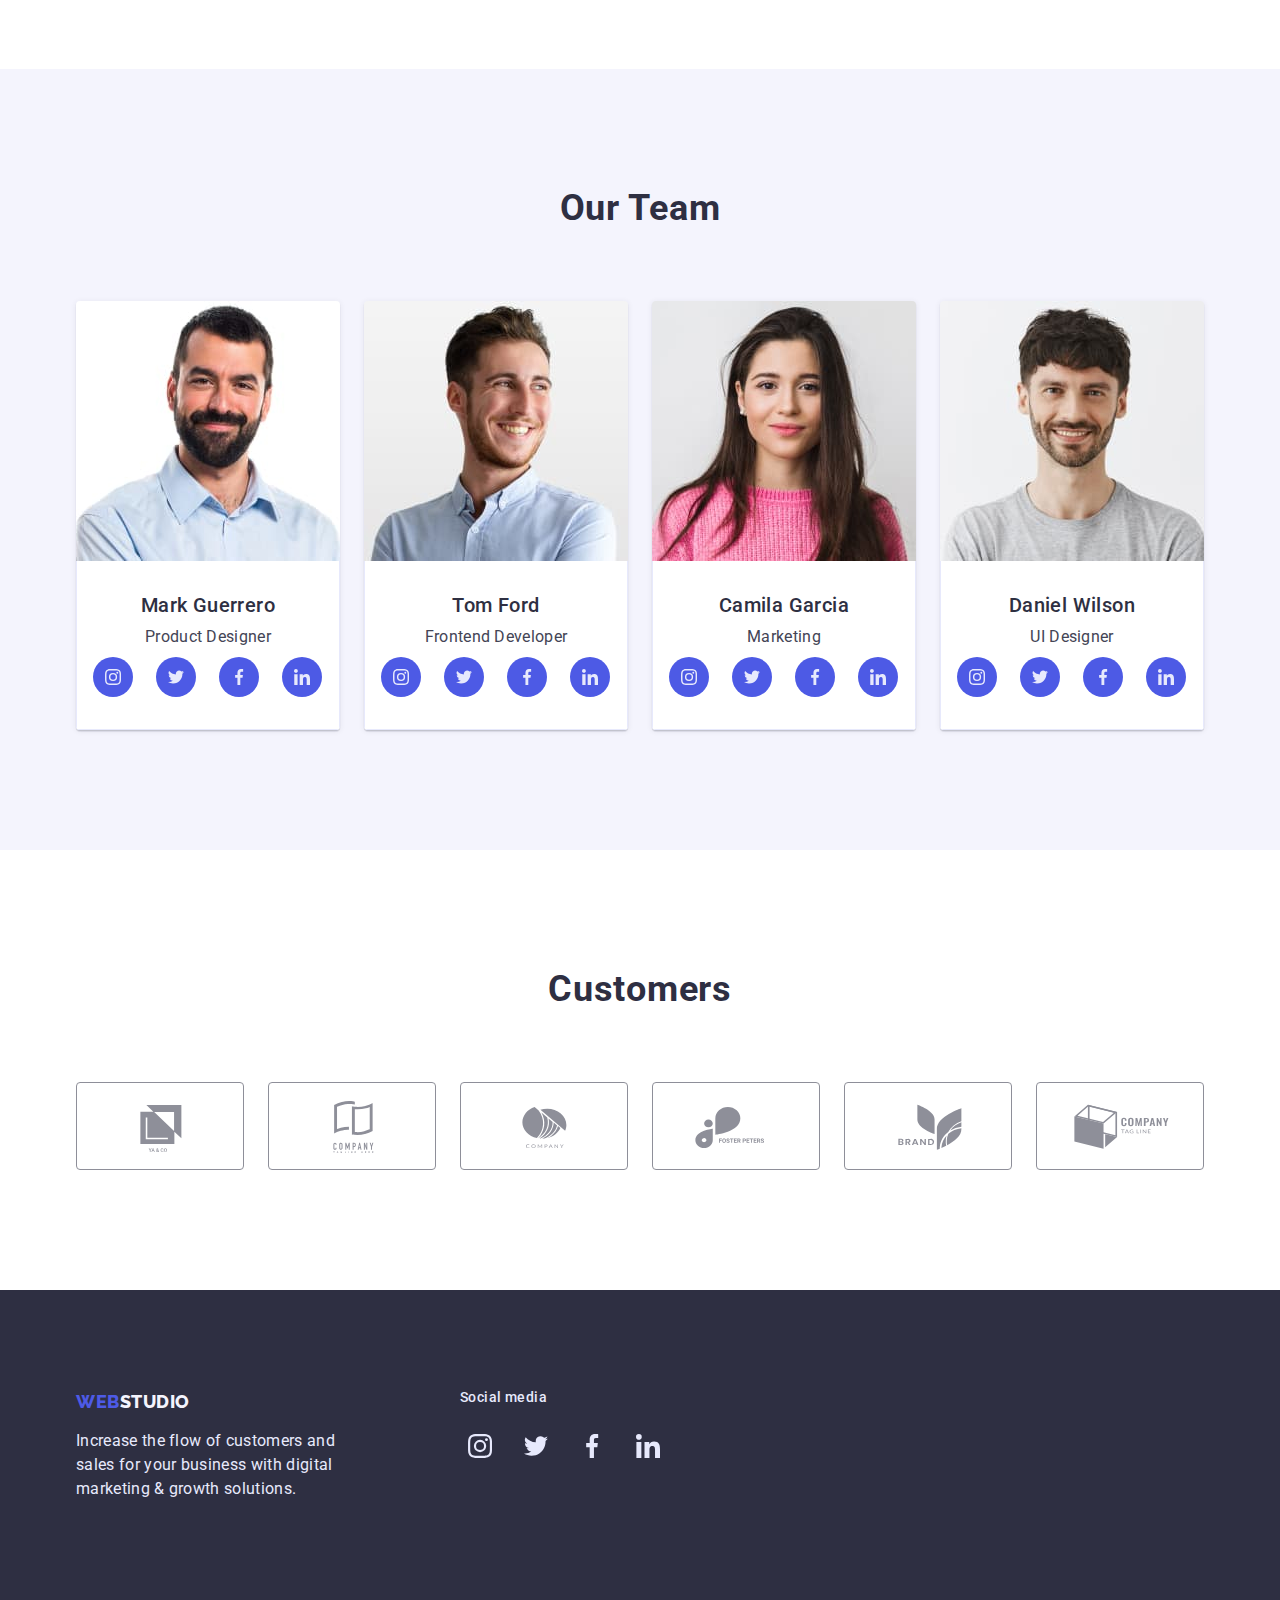
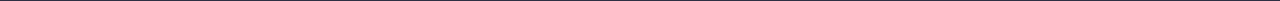
==== commit 1f26c07a: "HW4 finished" ====
--- a/index.html
+++ b/index.html
@@ -318,43 +318,48 @@
 
     <!-- Footer -->
     <footer class="footer">
-        <div class="container footer__container">
-            <a href="./index.html" class="logo footer__logo"> <span class="web">Web</span>Studio</a>
-            <p class="footer__text" id="contacts">Increase the flow of customers and sales for your business with
-                digital marketing & growth solutions.
-            </p>
-            <div class="container footer__social">
-                <p class="footer__social--text">Social media</p>
-                <ul class="social-list list">
-                    <li class="socialnetworks">
-                        <a href="" class="footer-socialnetworks">
-                            <svg class="icon-socialnetworks--footer">
-                                <use href="./images/svg/social_media/defs.svg#icon-instagram"></use>
-                            </svg>
-                        </a>
-                    </li>
-                    <li class="socialnetworks">
-                        <a href="" class="footer-socialnetworks">
-                            <svg class="icon-socialnetworks--footer">
-                                <use href="./images/svg/social_media/defs.svg#icon-twitter"></use>
-                            </svg>
-                        </a>
-                    </li>
-                    <li class="socialnetworks">
-                        <a href="" class="footer-socialnetworks">
-                            <svg class="icon-socialnetworks--footer">
-                                <use href="./images/svg/social_media/defs.svg#icon-facebook"></use>
-                            </svg>
-                        </a>
-                    </li>
-                    <li class="socialnetworks">
-                        <a href="" class="footer-socialnetworks">
-                            <svg class="icon-socialnetworks--footer">
-                                <use href="./images/svg/social_media/defs.svg#icon-linkedin"></use>
-                            </svg>
-                        </a>
-                    </li>
-                </ul>
+        <div class="container">
+            <div class="footer__container">
+                <div class="footer__contacts">
+                    <a href="./index.html" class="logo footer__logo"> <span class="web">Web</span>Studio</a>
+                    <p class="footer__text" id="contacts">Increase the flow of customers and sales for your business
+                        with
+                        digital marketing & growth solutions.
+                    </p>
+                </div>
+                <div class="footer__social">
+                    <p class="footer__social--text">Social media</p>
+                    <ul class="footer__social--list">
+                        <li class="footer__social--element">
+                            <a href="" class="footer__social--link">
+                                <svg class="footer__social--icon">
+                                    <use href="./images/svg/social_media/defs.svg#icon-instagram"></use>
+                                </svg>
+                            </a>
+                        </li>
+                        <li class="footer__social--element">
+                            <a href="" class="footer__social--link">
+                                <svg class="footer__social--icon">
+                                    <use href="./images/svg/social_media/defs.svg#icon-twitter"></use>
+                                </svg>
+                            </a>
+                        </li>
+                        <li class="footer__social--element">
+                            <a href="" class="footer__social--link">
+                                <svg class="footer__social--icon">
+                                    <use href="./images/svg/social_media/defs.svg#icon-facebook"></use>
+                                </svg>
+                            </a>
+                        </li>
+                        <li class="footer__social--element">
+                            <a href="" class="footer__social--link">
+                                <svg class="footer__social--icon">
+                                    <use href="./images/svg/social_media/defs.svg#icon-linkedin"></use>
+                                </svg>
+                            </a>
+                        </li>
+                    </ul>
+                </div>
             </div>
         </div>
     </footer>
--- a/css/styles.css
+++ b/css/styles.css
@@ -232,14 +232,17 @@
 	letter-spacing: 0.04em;
 }
 
+.btn:hover,
+.btn:focus {
+	background-color: var(--pressed-state);
+}
+
 .btn--portfolio {
 	min-width: auto;
 	padding: 12px 24px 12px 24px;
 }
 
-.button,
 .btn--portfolio:hover,
-.button,
 .btn--portfolio:focus {
 	color: var(--light);
 	background-color: var(--pressed-state);
@@ -525,9 +528,12 @@
 /* -------------------FOOTER---------------------- */
 
 .footer {
-	display: flex;
 	padding: 100px 16px 100px;
 	background: var(--dark);
+}
+
+.footer__container {
+	display: flex;
 }
 
 .footer__logo {
@@ -547,7 +553,6 @@
 }
 
 .footer__social {
-	display: flex;
 	margin-left: 120px;
 }
 
@@ -563,20 +568,24 @@
 	letter-spacing: 0.03em;
 }
 
-.social-list {
-	display: flex;
-}
-
-.socialnetworks {
+.footer__social--list {
+	display: flex;
+}
+
+.footer__social--element {
 	height: 40px;
 	width: 40px;
 	margin-right: 16px;
 	border-radius: 50%;
 	cursor: pointer;
-	background-color: var(--pressed-state);
-}
-
-.footer-socialnetworks {
+}
+
+.footer__social--element:hover,
+.footer__social--element:focus {
+	background-color: var(--success);
+}
+
+.footer__social--link {
 	width: 40px;
 	height: 40px;
 	display: flex;
@@ -587,7 +596,7 @@
 	fill: var(--accent);
 }
 
-.icon-socialnetworks--footer {
+.footer__social--icon {
 	width: 24px;
 	height: 24px;
 }
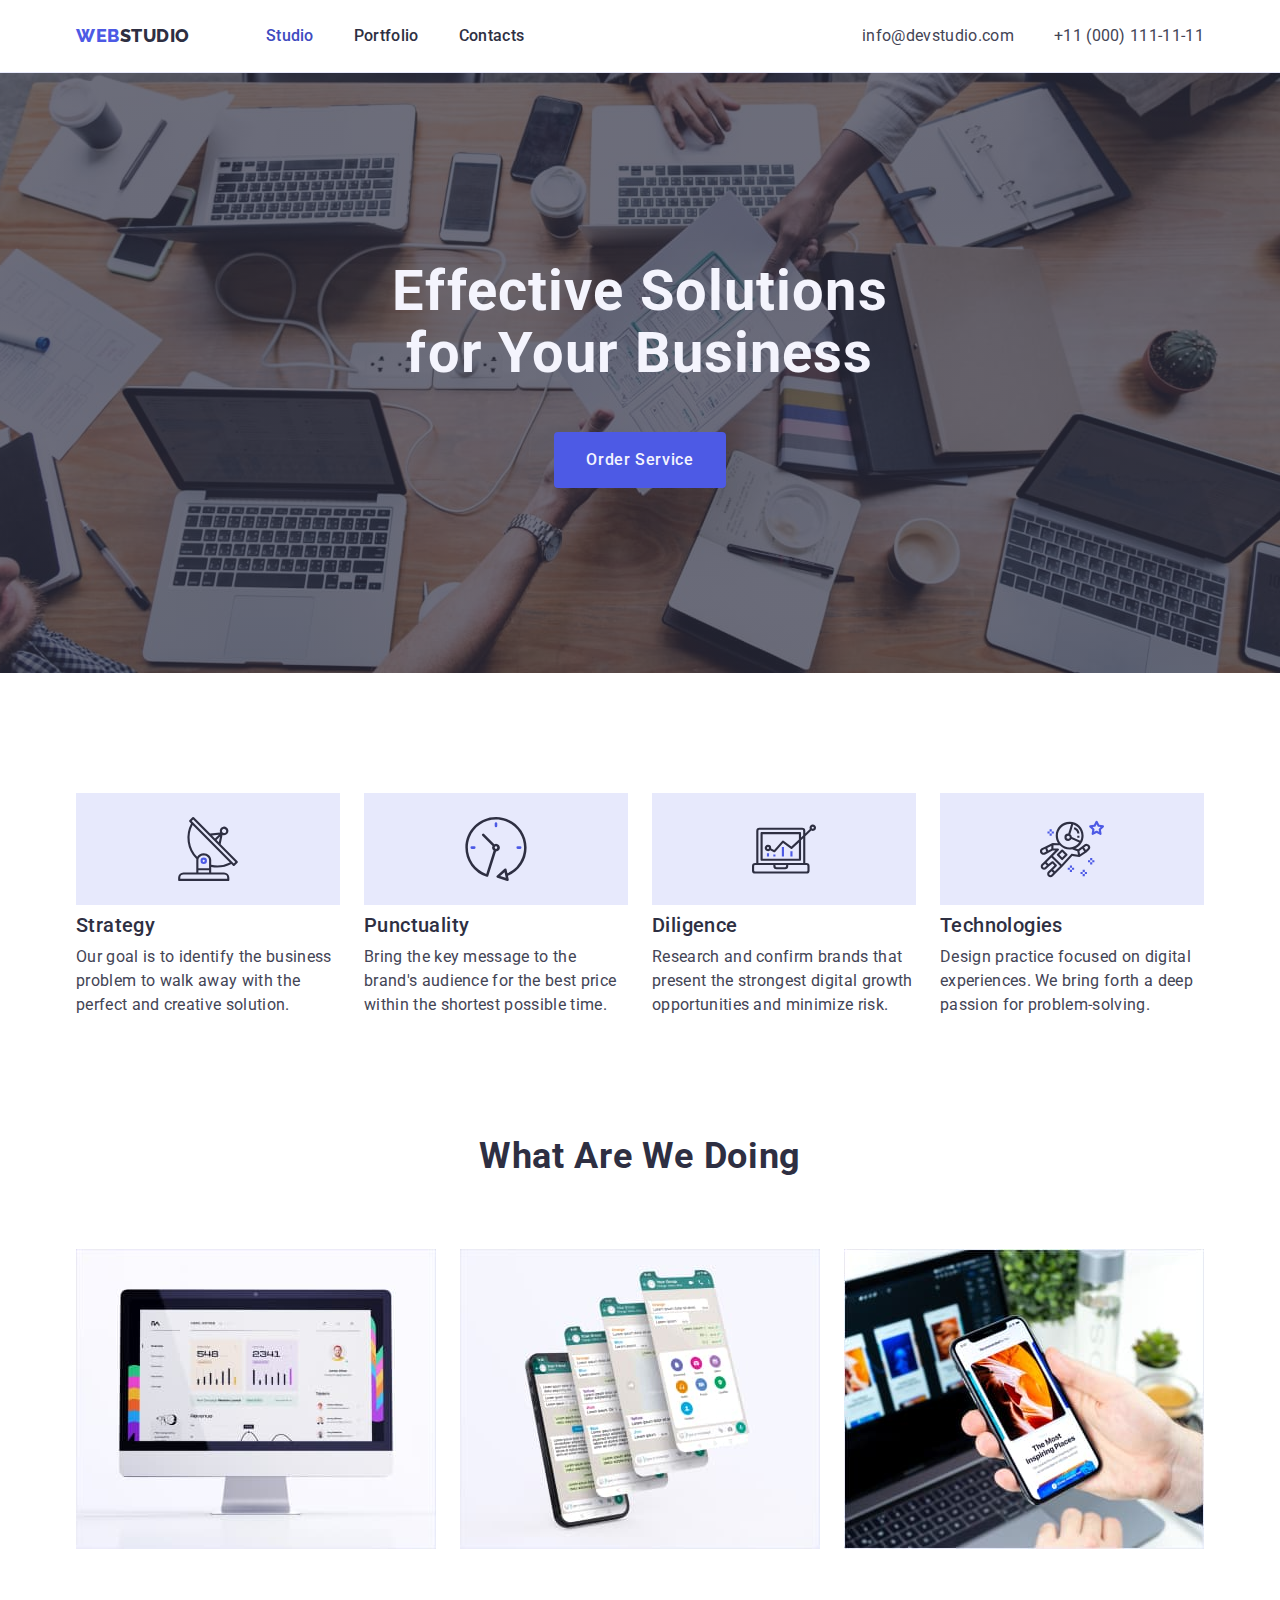
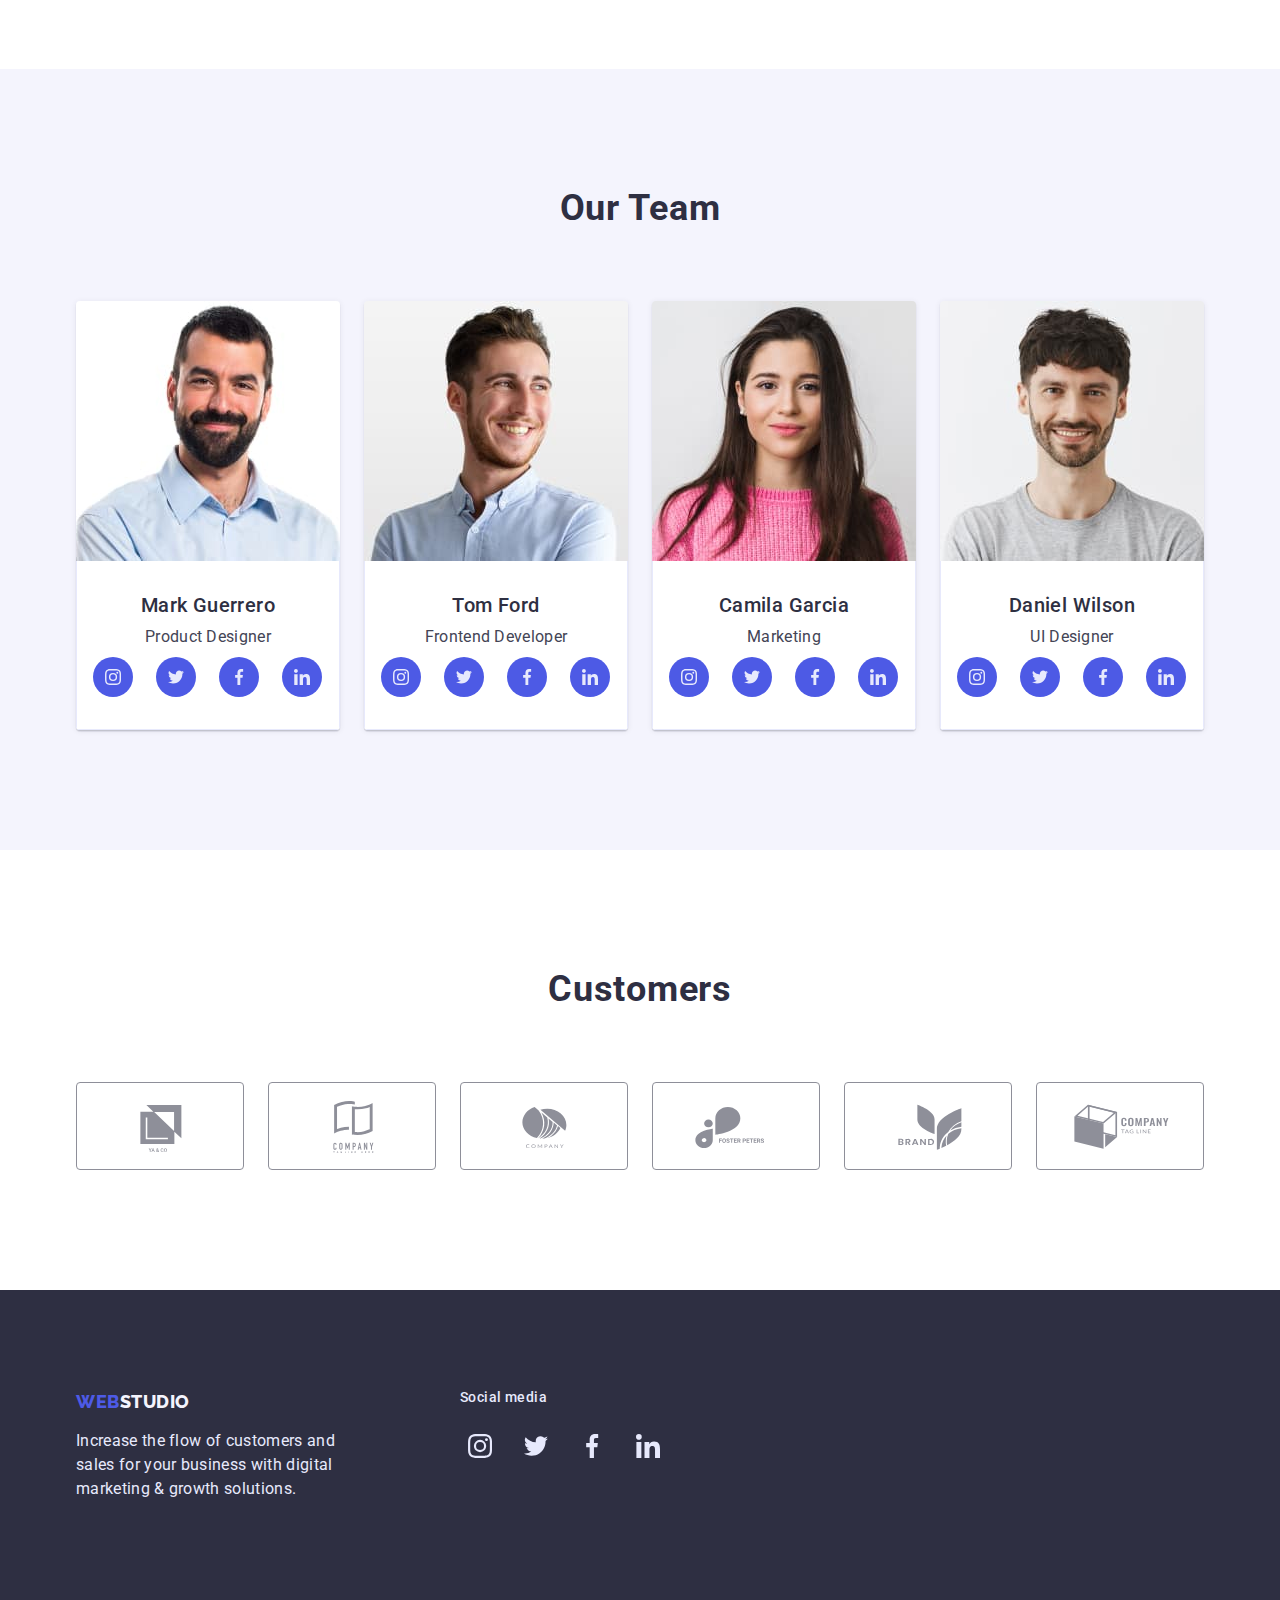
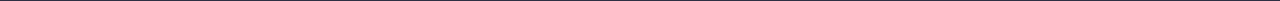
==== commit 41c040bd: "spell check edit" ====
--- a/index.html
+++ b/index.html
@@ -312,7 +312,10 @@
                             </svg>
                         </a>
                     </li>
-                    <!-- /Customers -->
+                </ul>
+            </div>
+        </section>
+        <!-- /Customers -->
 
     </main>
 
--- a/css/styles.css
+++ b/css/styles.css
@@ -308,6 +308,7 @@
 	background-size: contain;
 	background-repeat: no-repeat;
 	background-position: center;
+	background-size: 64px;
 	background-color: var(--accent);
 }
 
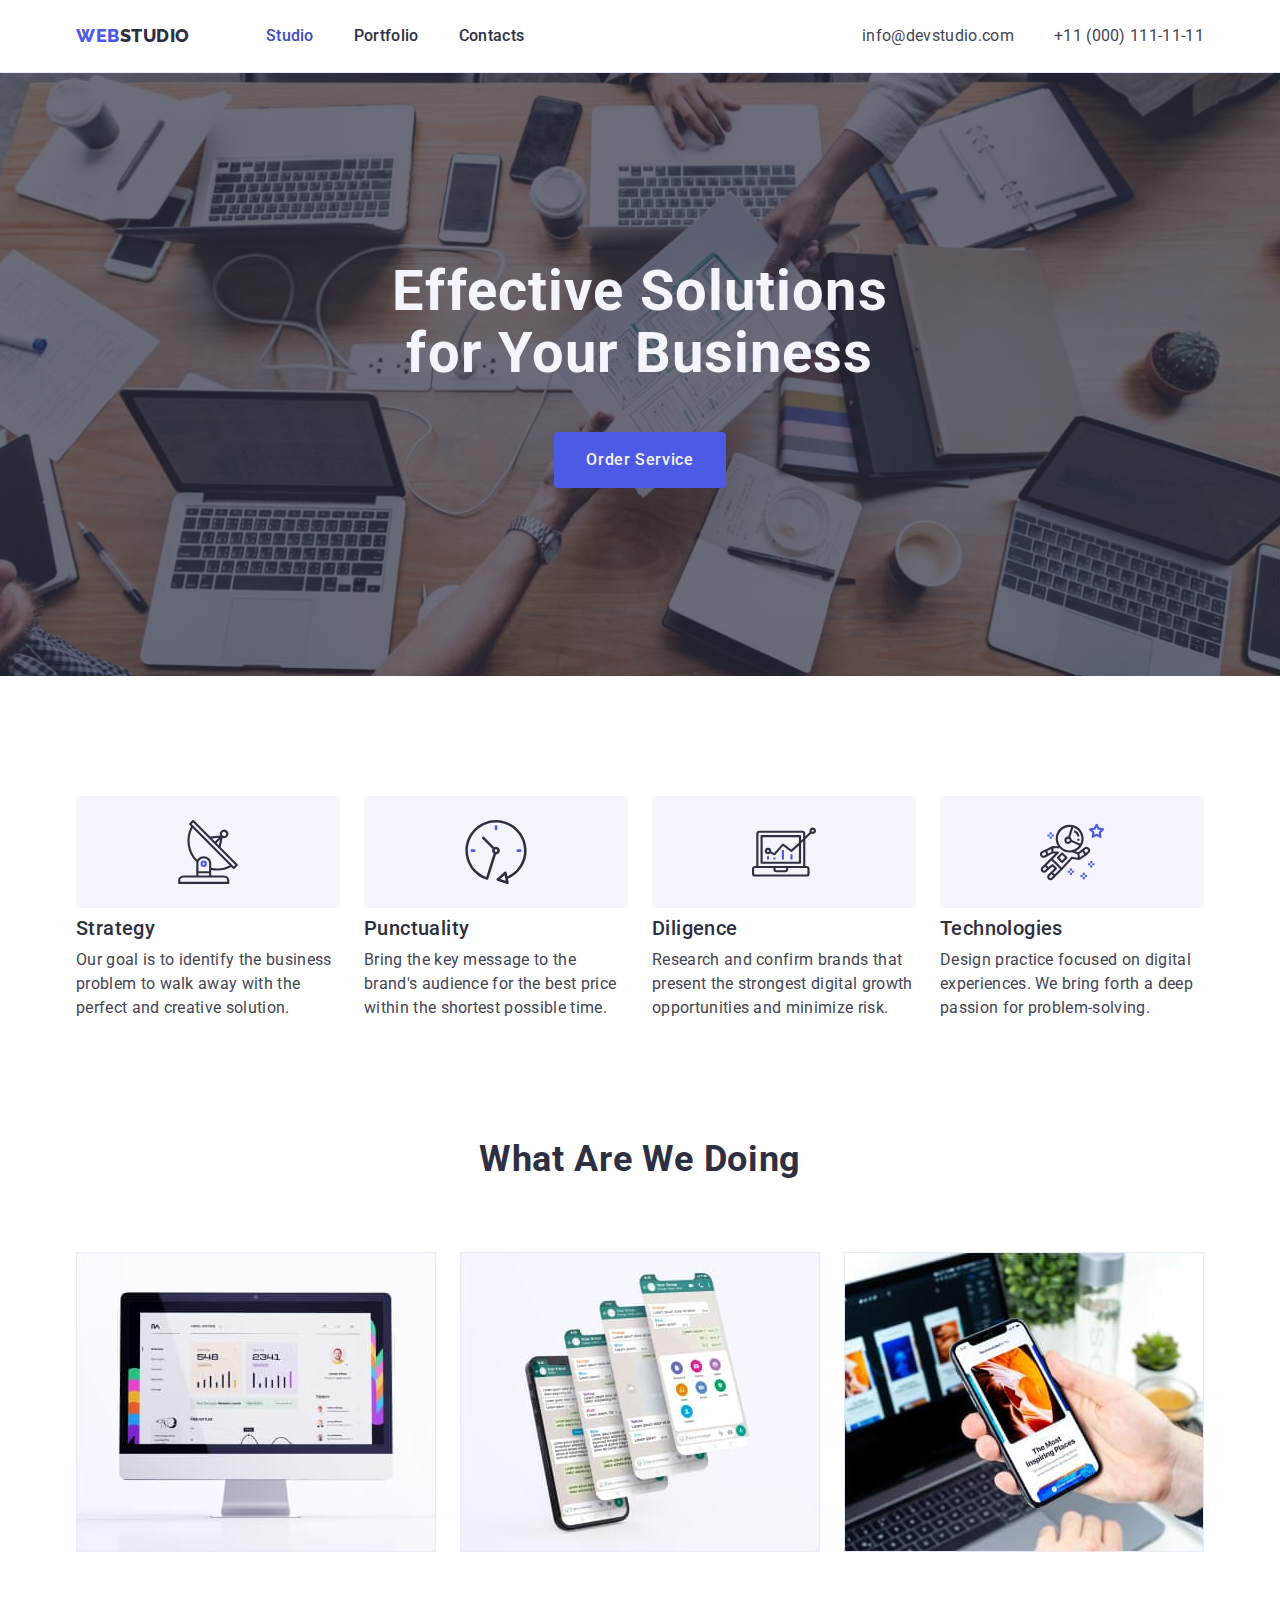
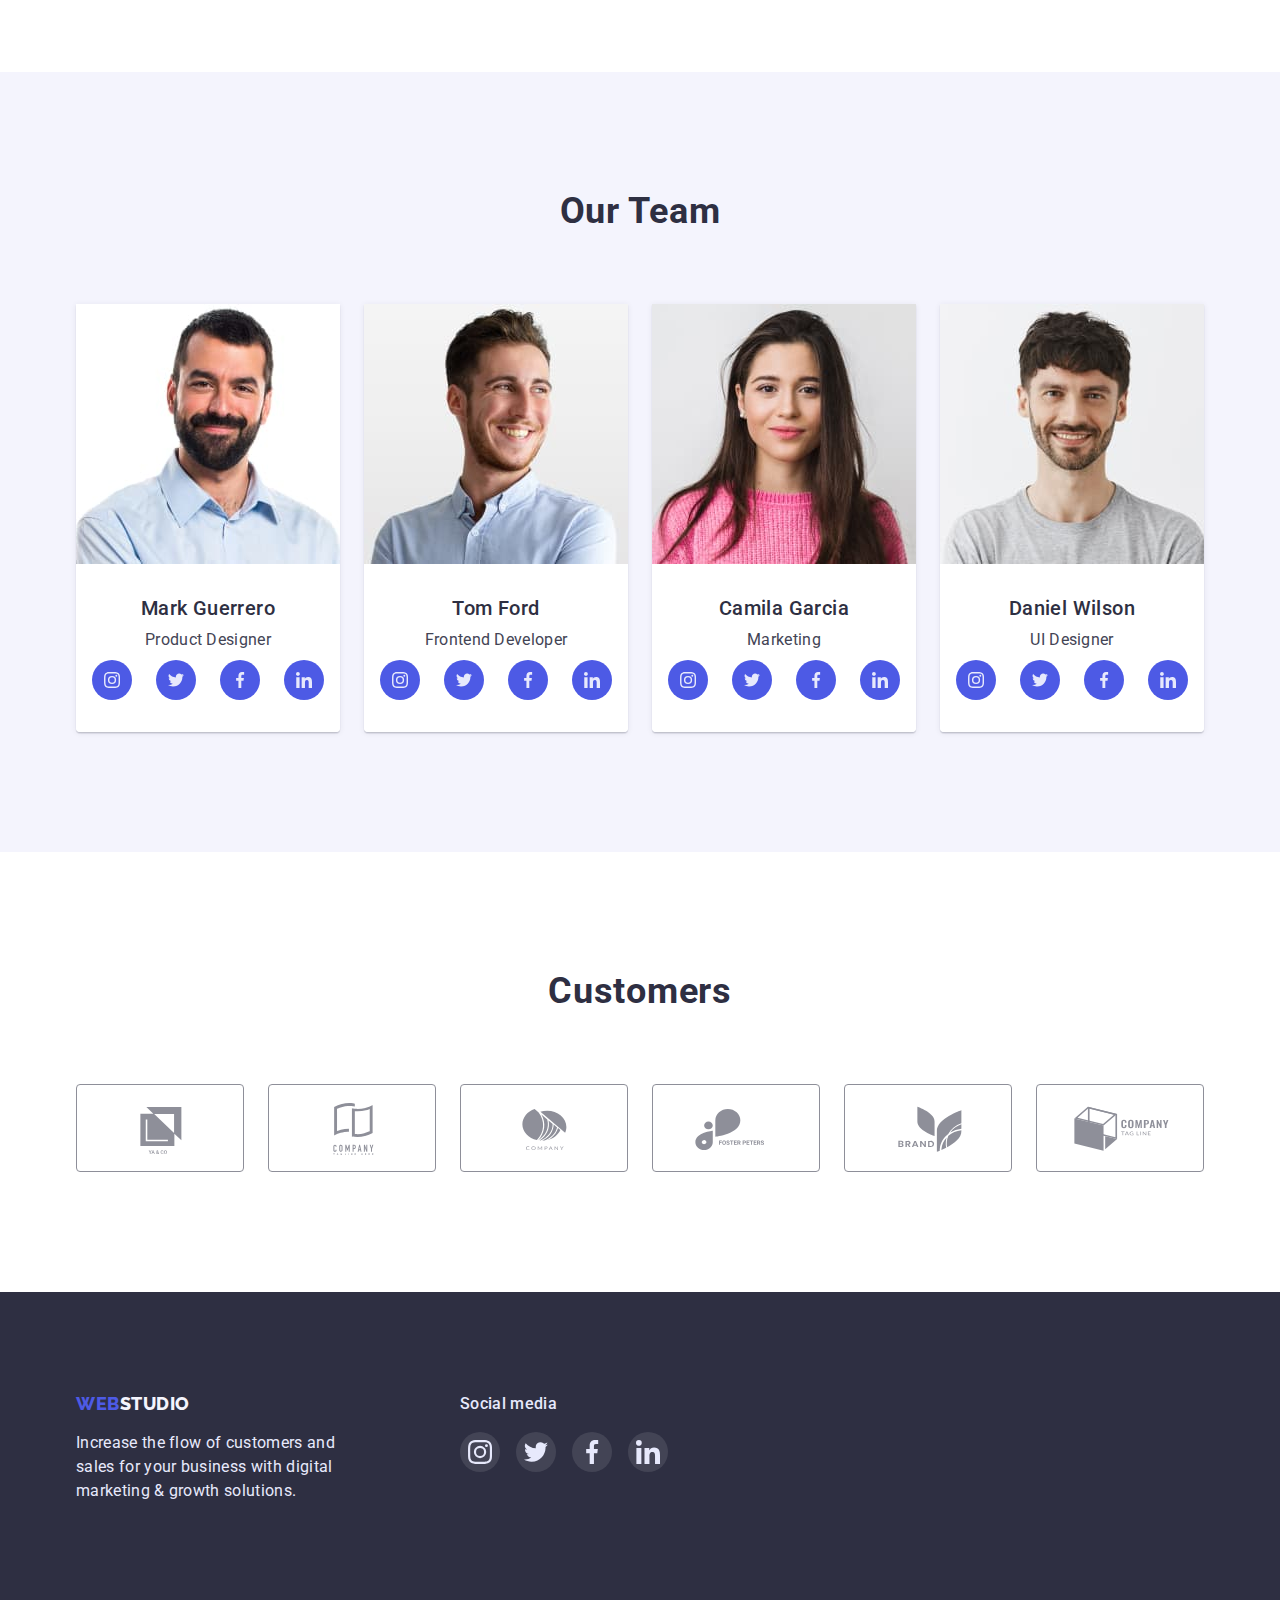
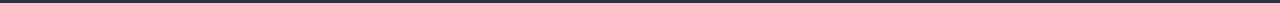
==== commit 5b7ca178: "upd" ====
--- a/index.html
+++ b/index.html
@@ -321,48 +321,46 @@
 
     <!-- Footer -->
     <footer class="footer">
-        <div class="container">
-            <div class="footer__container">
-                <div class="footer__contacts">
-                    <a href="./index.html" class="logo footer__logo"> <span class="web">Web</span>Studio</a>
-                    <p class="footer__text" id="contacts">Increase the flow of customers and sales for your business
-                        with
-                        digital marketing & growth solutions.
-                    </p>
-                </div>
-                <div class="footer__social">
-                    <p class="footer__social--text">Social media</p>
-                    <ul class="footer__social--list">
-                        <li class="footer__social--element">
-                            <a href="" class="footer__social--link">
-                                <svg class="footer__social--icon">
-                                    <use href="./images/svg/social_media/defs.svg#icon-instagram"></use>
-                                </svg>
-                            </a>
-                        </li>
-                        <li class="footer__social--element">
-                            <a href="" class="footer__social--link">
-                                <svg class="footer__social--icon">
-                                    <use href="./images/svg/social_media/defs.svg#icon-twitter"></use>
-                                </svg>
-                            </a>
-                        </li>
-                        <li class="footer__social--element">
-                            <a href="" class="footer__social--link">
-                                <svg class="footer__social--icon">
-                                    <use href="./images/svg/social_media/defs.svg#icon-facebook"></use>
-                                </svg>
-                            </a>
-                        </li>
-                        <li class="footer__social--element">
-                            <a href="" class="footer__social--link">
-                                <svg class="footer__social--icon">
-                                    <use href="./images/svg/social_media/defs.svg#icon-linkedin"></use>
-                                </svg>
-                            </a>
-                        </li>
-                    </ul>
-                </div>
+        <div class="container footer__container">
+            <div class="footer__contacts">
+                <a href="./index.html" class="logo footer__logo"> <span class="web">Web</span>Studio</a>
+                <p class="footer__text" id="contacts">Increase the flow of customers and sales for your business
+                    with
+                    digital marketing & growth solutions.
+                </p>
+            </div>
+            <div class="footer__social">
+                <p class="footer__social--text">Social media</p>
+                <ul class="footer__social--list">
+                    <li class="footer__social--element">
+                        <a href="" class="footer__social--link">
+                            <svg class="footer__social--icon">
+                                <use href="./images/svg/social_media/defs.svg#icon-instagram"></use>
+                            </svg>
+                        </a>
+                    </li>
+                    <li class="footer__social--element">
+                        <a href="" class="footer__social--link">
+                            <svg class="footer__social--icon">
+                                <use href="./images/svg/social_media/defs.svg#icon-twitter"></use>
+                            </svg>
+                        </a>
+                    </li>
+                    <li class="footer__social--element">
+                        <a href="" class="footer__social--link">
+                            <svg class="footer__social--icon">
+                                <use href="./images/svg/social_media/defs.svg#icon-facebook"></use>
+                            </svg>
+                        </a>
+                    </li>
+                    <li class="footer__social--element">
+                        <a href="" class="footer__social--link">
+                            <svg class="footer__social--icon">
+                                <use href="./images/svg/social_media/defs.svg#icon-linkedin"></use>
+                            </svg>
+                        </a>
+                    </li>
+                </ul>
             </div>
         </div>
     </footer>
--- a/css/styles.css
+++ b/css/styles.css
@@ -12,8 +12,12 @@
 	--white: #ffffff;
 	--card-set-gap: 24px;
 	--cornflower: rgba(231, 233, 252, 1);
+	--footer-social-bg: rgba(255, 255, 255, 0.1);
 	--card-shadow: 0px 1px 6px rgba(46, 47, 66, 0.08), 0px 1px 1px rgba(46, 47, 66, 0.16),
 		0px 2px 1px rgba(46, 47, 66, 0.08);
+	--portfolio-btn-shadow: 0px 3px 1px rgba(0, 0, 0, 0.1), 0px 2px 1px rgba(0, 0, 0, 0.08),
+		0px 2px 2px rgba(0, 0, 0, 0.12);
+	--card-shadow-portfolio: 0px 1px 6px rgba(46, 47, 66, 0.08);
 }
 
 /* -------------------MAIN PAGE---------------------- */
@@ -97,6 +101,7 @@
 
 .page-header {
 	border-bottom: 1px solid var(--cornflower);
+	box-shadow: 0px 2px 1px rgba(46, 47, 66, 0.08), 0px 1px 1px rgba(46, 47, 66, 0.16), 0px 1px 6px rgba(46, 47, 66, 0.08);
 }
 
 .logo {
@@ -192,7 +197,6 @@
 
 .overlay {
 	max-width: 1440px;
-	height: 600px;
 	margin-left: auto;
 	margin-right: auto;
 	background-image: linear-gradient(to right, rgba(46, 47, 66, 0.7), rgba(46, 47, 66, 0.7)),
@@ -237,6 +241,27 @@
 	background-color: var(--pressed-state);
 }
 
+/* -------------------PORTFOLIO BUTTON--------------------- */
+
+.portfolio__section {
+	padding-top: 96px;
+	padding-bottom: 120px;
+}
+
+.navigation__list {
+	align-items: center;
+}
+
+.navigation__li:not(:last-child) {
+	margin-right: 24px;
+}
+
+.btn--portfolio {
+	color: var(--primary-brand);
+	background-color: var(--light);
+	border: 1px solid var(--cornflower);
+}
+
 .btn--portfolio {
 	min-width: auto;
 	padding: 12px 24px 12px 24px;
@@ -246,27 +271,7 @@
 .btn--portfolio:focus {
 	color: var(--light);
 	background-color: var(--pressed-state);
-}
-
-/* -------------------PORTFOLIO BUTTON--------------------- */
-
-.portfolio__section {
-	padding-top: 96px;
-	padding-bottom: 120px;
-}
-
-.navigation__list {
-	align-items: center;
-}
-
-.navigation__li:not(:last-child) {
-	margin-right: 24px;
-}
-
-.btn--portfolio {
-	color: var(--primary-brand);
-	background-color: var(--light);
-	border: 1px solid var(--cornflower);
+	box-shadow: var(--portfolio-btn-shadow);
 }
 
 /* -------------------FEATURES SECTION---------------------- */
@@ -305,11 +310,12 @@
 	content: "";
 	height: 112px;
 	margin-bottom: 8px;
+	border-radius: 4px;
 	background-size: contain;
 	background-repeat: no-repeat;
 	background-position: center;
 	background-size: 64px;
-	background-color: var(--accent);
+	background-color: var(--light);
 }
 
 .features__element--antenna::before {
@@ -370,9 +376,8 @@
 	margin-right: 24px;
 	box-sizing: border-box;
 	box-shadow: var(--card-shadow);
-	border-radius: 5px;
+	border-radius: 0px 0px 4px 4px;
 	overflow: hidden;
-	border-radius: 4px;
 
 	background-color: var(--light);
 }
@@ -381,9 +386,6 @@
 	padding: 32px 16px;
 	background-color: var(--white);
 	text-align: center;
-	border-left: 1px solid var(--cornflower);
-	border-right: 1px solid var(--cornflower);
-	border-bottom: 1px solid var(--cornflower);
 }
 
 .team__member {
@@ -409,7 +411,7 @@
 	display: flex;
 	align-items: center;
 	flex-wrap: wrap;
-	column-gap: 23px;
+	column-gap: 24px;
 	padding: 0;
 	margin: 0;
 }
@@ -494,11 +496,17 @@
 
 .portfolio__element {
 	width: 360px;
-	box-shadow: var(--card-shadow);
+	border: 1px solid var(--accent);
+	box-shadow: var(--card-shadow-portfolio);
 }
 
 .portfolio__element:nth-child(n + 7) {
 	margin-bottom: 0px;
+}
+
+.portfolio__link:hover,
+.portfolio__link:focus {
+	box-shadow: var(--card-shadow);
 }
 
 .portfolio__card {
@@ -520,6 +528,7 @@
 }
 
 .portfolio__text {
+	color: var(--text);
 	font-size: 16px;
 	line-height: 1.5;
 
@@ -544,8 +553,7 @@
 	color: var(--light);
 }
 
-.footer__text,
-.footer__social--text {
+.footer__text {
 	width: 264px;
 	color: var(--accent);
 	font-size: 16px;
@@ -558,32 +566,28 @@
 }
 
 .footer__social--text {
-	margin-bottom: 20px;
+	margin-bottom: 16px;
 
 	color: var(--accent);
 
 	font-style: normal;
 	font-weight: 500;
-	font-size: 14px;
-	line-height: 1.14;
-	letter-spacing: 0.03em;
+	font-size: 16px;
+	line-height: 1.5;
+	letter-spacing: 0.02em;
 }
 
 .footer__social--list {
 	display: flex;
+	gap: 16px;
 }
 
 .footer__social--element {
 	height: 40px;
 	width: 40px;
-	margin-right: 16px;
 	border-radius: 50%;
 	cursor: pointer;
-}
-
-.footer__social--element:hover,
-.footer__social--element:focus {
-	background-color: var(--success);
+	background-color: var(--footer-social-bg);
 }
 
 .footer__social--link {
@@ -597,6 +601,11 @@
 	fill: var(--accent);
 }
 
+.footer__social--link:hover,
+.footer__social--link:focus {
+	background-color: var(--success);
+}
+
 .footer__social--icon {
 	width: 24px;
 	height: 24px;
